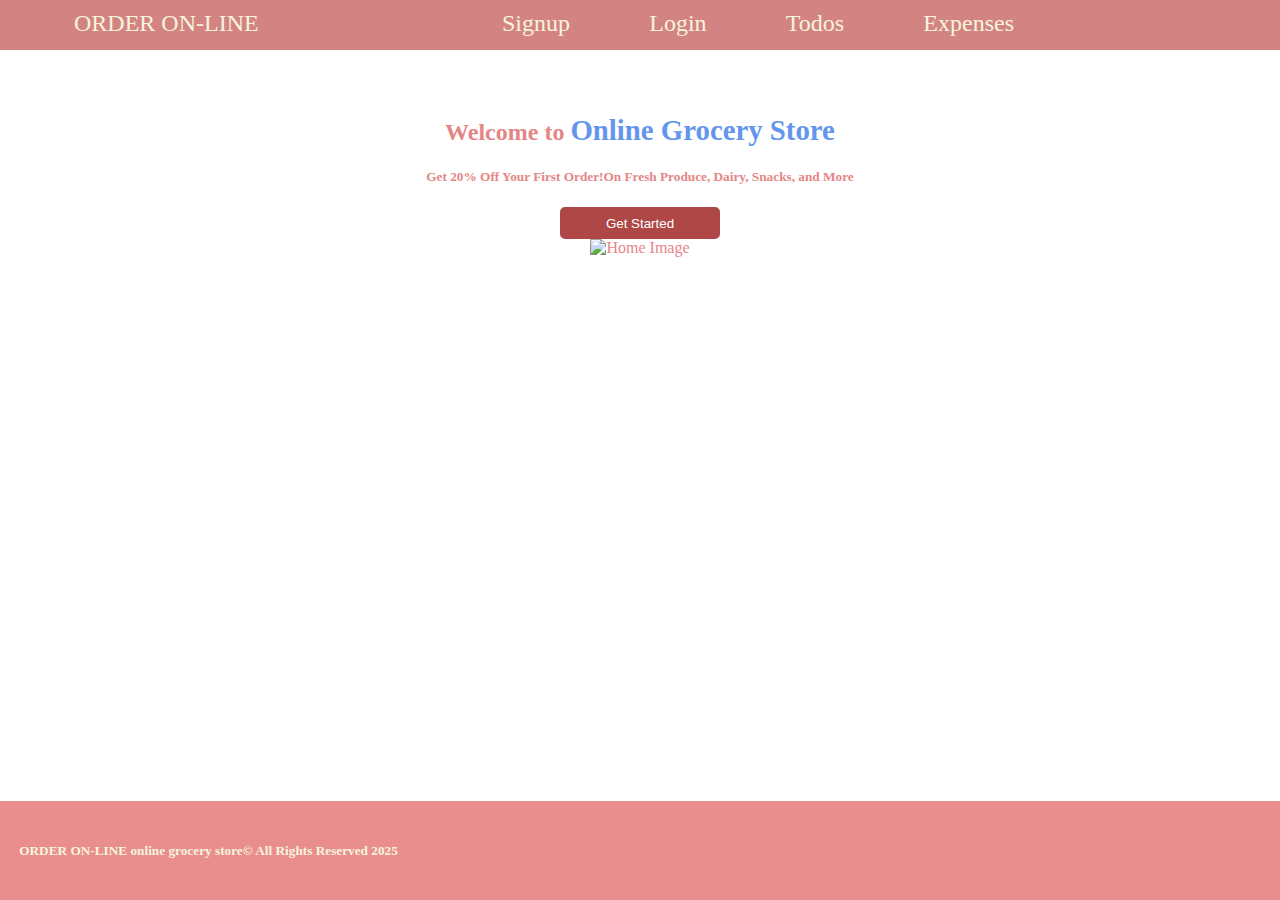
==== index.html @ a346c6ff "Signup created" ====
<!DOCTYPE html>
<html lang="en">
<head>
    <meta charset="UTF-8">
    <meta name="viewport" content="width=device-width, initial-scale=1.0">
    <link rel="stylesheet" href="styles/index.css">
    <title>ORDER HERE.....</title>
</head>
<body>
    <div id ="nav"></div>
    <div id ="main">
        <h2 id = "header">Welcome to <span id ="header-span">Online Grocery Store</span></h2>
        <h5 id="blink">Get 20% Off Your First Order!<span id="discount-span">On Fresh Produce, Dairy, Snacks, and More</span></h5>
        <button id ="main-btn">Get Started</button>
        <div>
            <img src ="images/images.png" alt="Home Image">

        </div>
    </div>
    <div id ="footer"></div>
</body>
<script src ="./scripts/navbar.js" type ="module"></script>
<script src="./scripts/index.js" type ="module"></script>
<script src="./scripts/footer.js" type ="module"></script>

</html>
---- styles/index.css ----
body{
    margin: 0;
    min-height: 100vh;

}
#nav {
    width:100%;
    background-color: rgb(212, 131, 131);
    justify-content: space-between;
    height:50px;
    

}
#nav-container{
 display:flex;
 justify-content: space-between;
}
#nav-links{
 display: flex;
 justify-content: space-between;
 width:40%;
 margin-right: 20%;
 padding: 10px;
}
#logo{
    margin-left: 5%;
    padding:10px;
}
a{
    color: beige;
    text-decoration: none;
    font-size: 1.5rem;
}
a:hover{
    color:brown;
    transition:color 1s;
}
#main{
    width: 60%;
    margin:4rem auto ;
    color:rgb(228, 134, 134);
    text-align: center;
}
#main-btn{
    width:10rem;
    height:2rem;
    background-color: rgb(175, 71, 71);
    color: white;
    border:none;
    border-radius: 5px;
}
#main-btn:hover{
    background-color: rgb(248, 139, 139);

}
#header-span{
    color:cornflowerblue;
    font-size: larger;
}
#blink {
    animation: blink-animation 1s ease-in-out infinite;

}
@keyframes blink-animation {
    50% {
        opacity: 0; /* The text will disappear */
    }
    100% {
        opacity: 1; /* The text will reappear */
    }
}
#footer{
    position: absolute;
    bottom: 0;
    width:100%;
    height:3rem;
    background-color: rgb(234, 141, 141); 
    height:fit-content;
    color:beige;
    padding:1.2rem
}
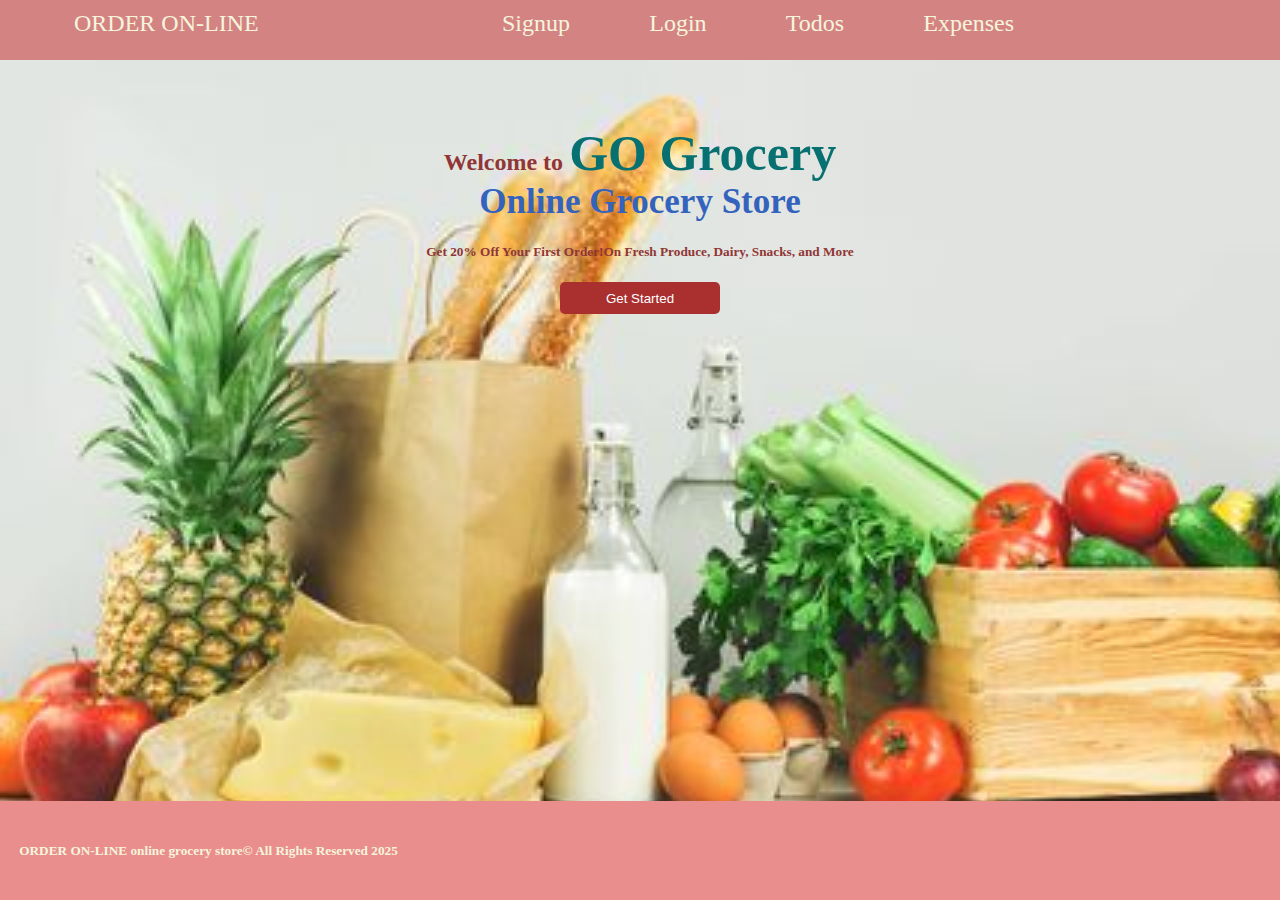
==== commit e45fad64: "Home page created" ====
--- a/index.html
+++ b/index.html
@@ -9,13 +9,10 @@
 <body>
     <div id ="nav"></div>
     <div id ="main">
-        <h2 id = "header">Welcome to <span id ="header-span">Online Grocery Store</span></h2>
+       
+        <h2 id = "header">Welcome to <span id="shop">GO Grocery</span><br><span id ="header-span">Online Grocery Store</span></h2>
         <h5 id="blink">Get 20% Off Your First Order!<span id="discount-span">On Fresh Produce, Dairy, Snacks, and More</span></h5>
         <button id ="main-btn">Get Started</button>
-        <div>
-            <img src ="images/images.png" alt="Home Image">
-
-        </div>
     </div>
     <div id ="footer"></div>
 </body>
--- a/styles/index.css
+++ b/styles/index.css
@@ -1,13 +1,16 @@
 body{
     margin: 0;
     min-height: 100vh;
-
+    background-size: 80%;
+    background-image: url("/assets/image.png");
+    background-size: cover;
+    backdrop-filter: blur;
 }
 #nav {
     width:100%;
     background-color: rgb(212, 131, 131);
     justify-content: space-between;
-    height:50px;
+    height:60px;
     
 
 }
@@ -36,15 +39,15 @@
     transition:color 1s;
 }
 #main{
-    width: 60%;
+    width: 75%;
     margin:4rem auto ;
-    color:rgb(228, 134, 134);
+    color:rgb(144, 54, 54);
     text-align: center;
 }
 #main-btn{
     width:10rem;
     height:2rem;
-    background-color: rgb(175, 71, 71);
+    background-color: rgb(170, 47, 47);
     color: white;
     border:none;
     border-radius: 5px;
@@ -53,9 +56,14 @@
     background-color: rgb(248, 139, 139);
 
 }
+#shop{
+    font-size: 50px;
+    color: rgb(7, 112, 112);
+    font-weight: bolder;
+}
 #header-span{
-    color:cornflowerblue;
-    font-size: larger;
+    color:rgb(51, 99, 188);
+    font-size:35px;
 }
 #blink {
     animation: blink-animation 1s ease-in-out infinite;
@@ -69,6 +77,10 @@
         opacity: 1; /* The text will reappear */
     }
 }
+image{
+    background:image("./assets/image.png")
+
+}
 #footer{
     position: absolute;
     bottom: 0;
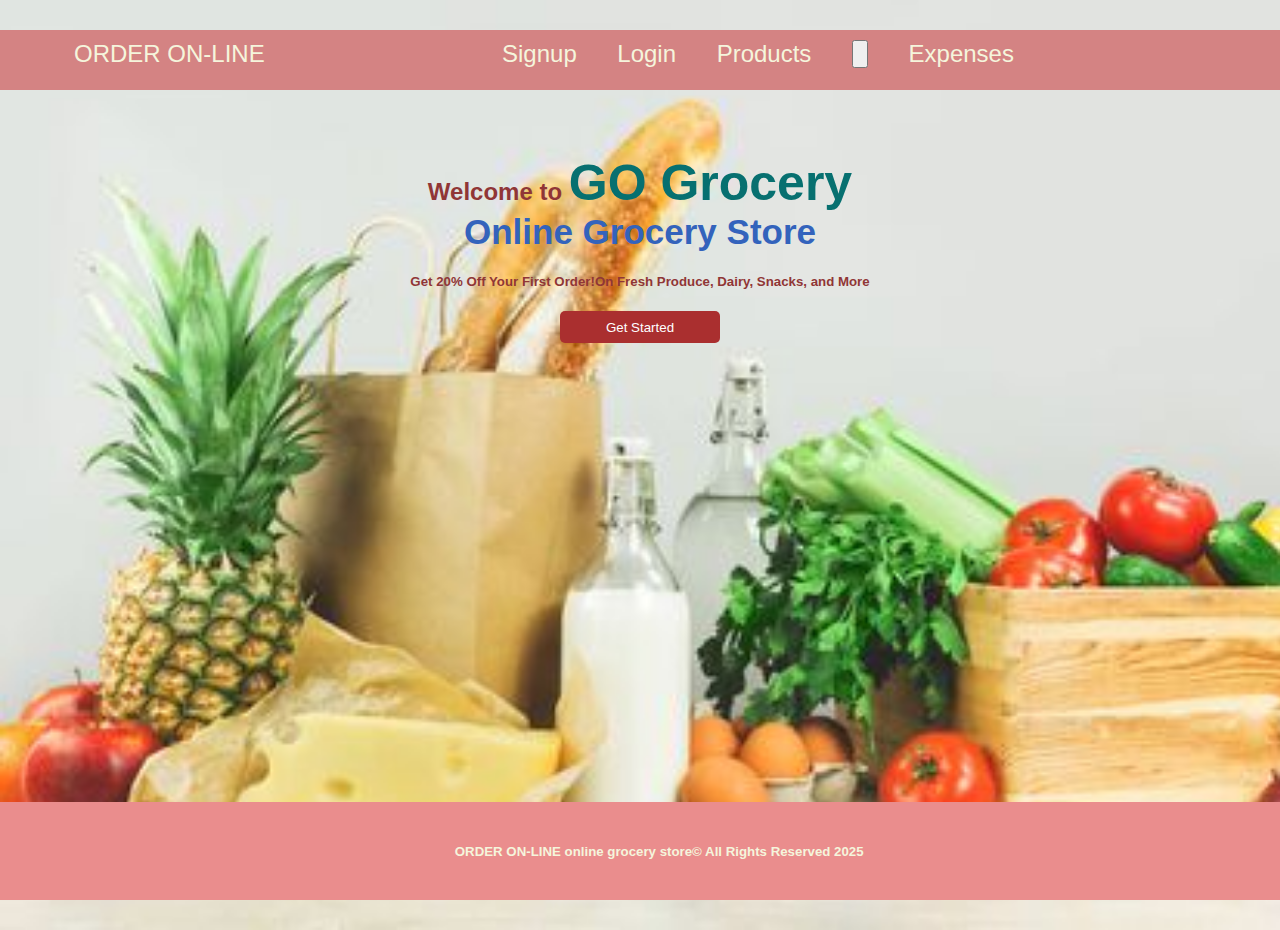
==== commit aa8398f0: "Products added" ====
--- a/index.html
+++ b/index.html
@@ -4,6 +4,7 @@
     <meta charset="UTF-8">
     <meta name="viewport" content="width=device-width, initial-scale=1.0">
     <link rel="stylesheet" href="styles/index.css">
+    <link rel ="stylesheet" href ="/styles/products.css">
     <title>ORDER HERE.....</title>
 </head>
 <body>
@@ -19,5 +20,5 @@
 <script src ="./scripts/navbar.js" type ="module"></script>
 <script src="./scripts/index.js" type ="module"></script>
 <script src="./scripts/footer.js" type ="module"></script>
-
+<script SRC ="./scripts/products.js" type ="module"></script>
 </html>--- a/styles/products.css
+++ b/styles/products.css
@@ -0,0 +1,69 @@
+
+body {
+    font-family: Arial, sans-serif;
+    text-align: center;
+    margin-top: 30px;
+    background-color: #f4f4f4;
+}
+
+.container {
+    width: 80%;
+    margin: 0 auto;
+}
+
+h1 {
+    font-size: 36px;
+    color: #333;
+    margin-bottom: 20px;
+}
+
+.category-buttons {
+    margin-bottom: 20px;
+}
+
+.category-btn {
+    padding: 10px 20px;
+    margin: 10px;
+    background-color: #4CAF50;
+    color: white;
+    border: none;
+    cursor: pointer;
+    font-size: 16px;
+    border-radius: 5px;
+}
+
+.category-btn:hover {
+    background-color: #45a049;
+}
+
+.products-list {
+    display: flex;
+    flex-wrap: wrap;
+    justify-content: center;
+}
+
+.product {
+    margin: 20px;
+    width: 200px;
+    border: 1px solid #ddd;
+    border-radius: 8px;
+    padding: 15px;
+    background-color: #fff;
+    text-align: center;
+    box-shadow: 0 2px 10px rgba(0, 0, 0, 0.1);
+}
+
+.product img {
+    max-width: 100%;
+    border-radius: 8px;
+}
+
+.product h3 {
+    font-size: 20px;
+    margin-top: 15px;
+}
+
+.product p {
+    font-size: 16px;
+    color: #555;
+}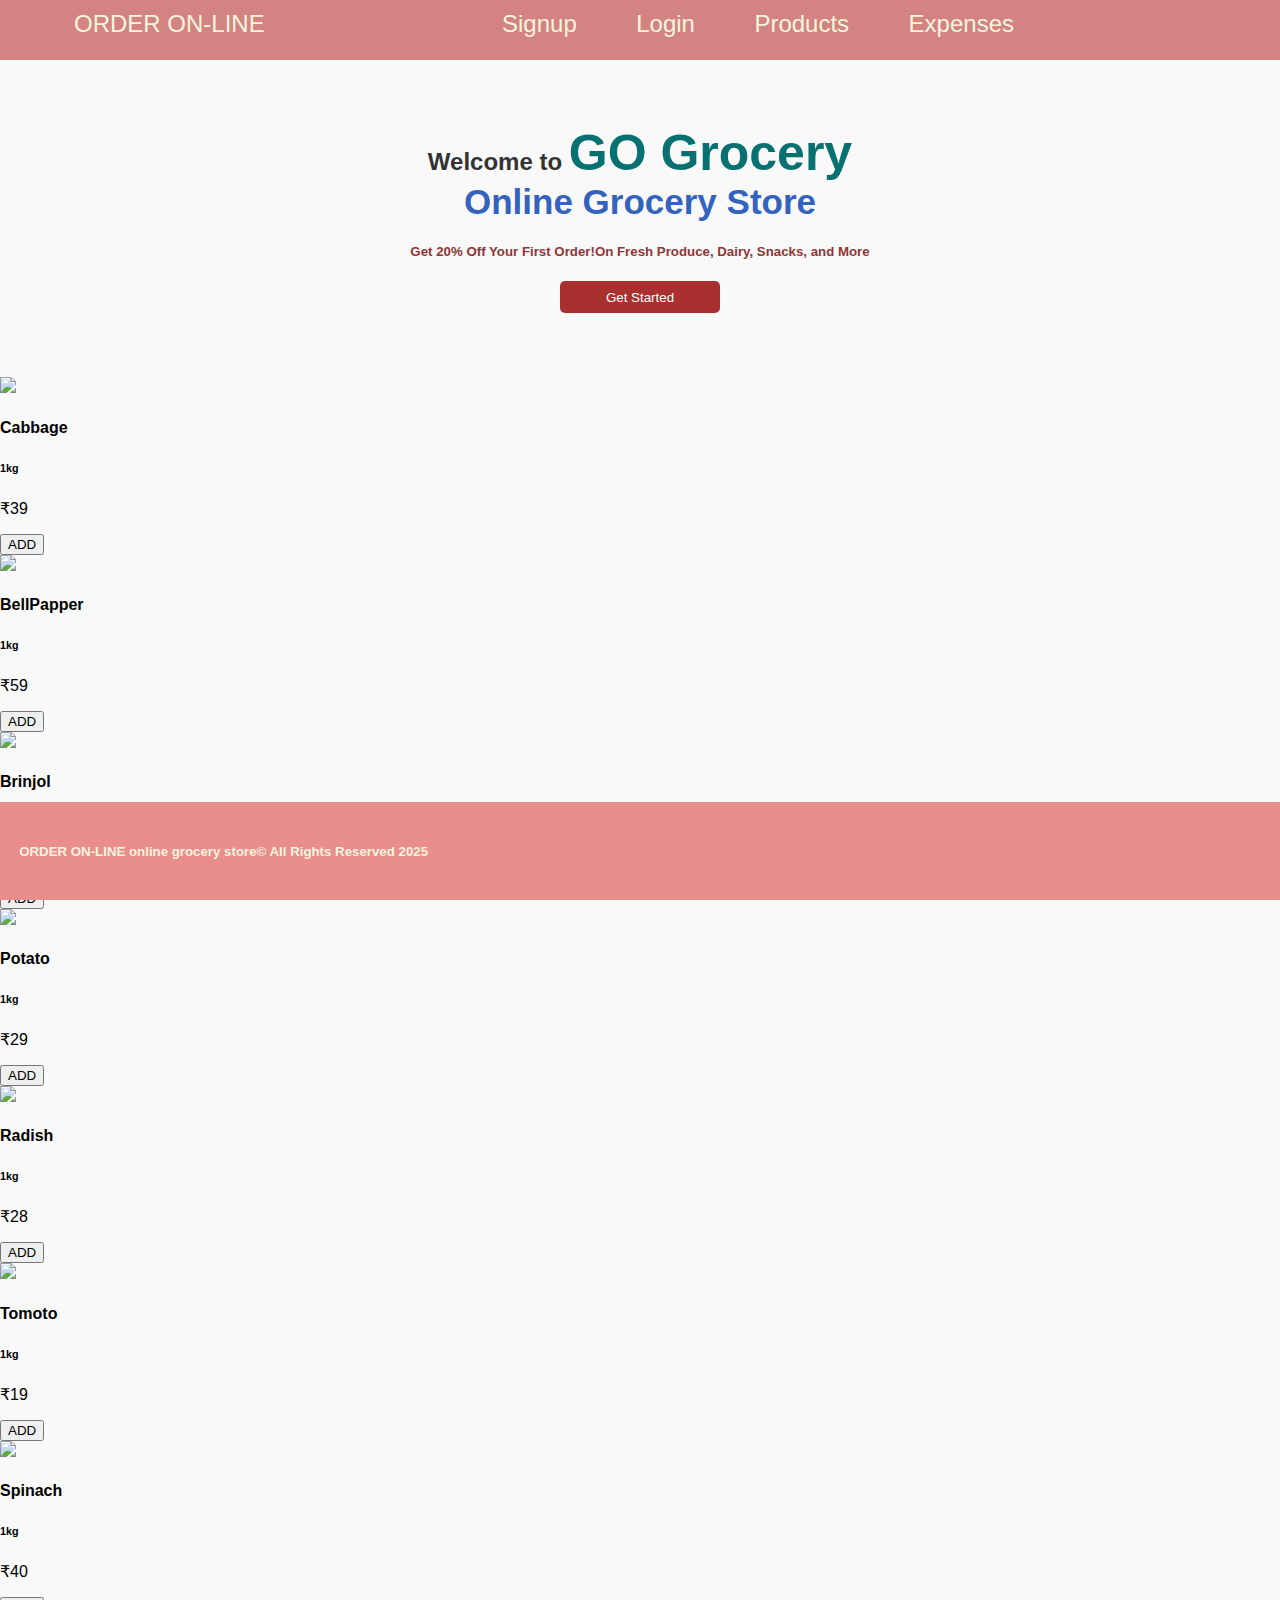
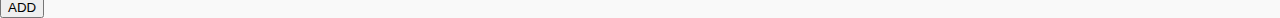
==== commit 227d2181: "second commit" ====
--- a/index.html
+++ b/index.html
@@ -1,24 +1,111 @@
 <!DOCTYPE html>
 <html lang="en">
+
 <head>
     <meta charset="UTF-8">
     <meta name="viewport" content="width=device-width, initial-scale=1.0">
     <link rel="stylesheet" href="styles/index.css">
-    <link rel ="stylesheet" href ="/styles/products.css">
+    <link rel="stylesheet" href="/styles/products.css">
     <title>ORDER HERE.....</title>
 </head>
+
 <body>
-    <div id ="nav"></div>
-    <div id ="main">
+    <div id="nav">
+    </div>
+    <div id="main">
+
+        <h2 id="header">Welcome to <span id="shop">GO Grocery</span><br><span id="header-span">Online Grocery
+                Store</span></h2>
+        <h5 id="blink">Get 20% Off Your First Order!<span id="discount-span">On Fresh Produce, Dairy, Snacks, and
+                More</span></h5>
+        <button id="main-btn">Get Started</button>
+    </div>
+    <div class="categorySection">
+        <div id="Vegetables">
+            <div id="cabbage">
+                <img
+                    src="https://www.bigbasket.com/media/uploads/p/m/10000025_32-fresho-banana-robusta.jpg?tr=w-154,q-80" />
+                <h4>Cabbage</h4>
+                <h6>1kg</h6>
+                <div id="price">
+                    <p>₹39</p>
+                    <button>ADD</button>
+                </div>
+
+            </div>
+            <div id="BellPapper">
+                <img
+                    src="/Order-On_Line-Project/assets/images/vegtables/bellpapper.jpg">
+                <h4>BellPapper</h4>
+                <h6>1kg</h6>
+                <div id="price">
+                    <p>₹59</p>
+                    <button>ADD</button>
+                </div>
+
+            </div>
+            <div id="Brinjol">
+                <img
+                    src="/Order-On_Line-Project/assets/images/vegtables/Brinjol.jpg">
+                <h4>Brinjol</h4>
+                <h6>1kg</h6>
+                <div id="price">
+                    <p>₹29</p>
+                    <button>ADD</button>
+                </div>
+
+            </div>
+            <div id="Potato">
+                <img
+                    src="/Order-On_Line-Project/assets/images/vegtables/potato.jpg">
+                <h4>Potato</h4>
+                <h6>1kg</h6>
+                <div id="price">
+                    <p>₹29</p>
+                    <button>ADD</button>
+                </div>
+
+            </div>
+            <div id="Radish">
+                <img
+                    src="/Order-On_Line-Project/assets/images/vegtables/Radish.jpg">
+                <h4>Radish</h4>
+                <h6>1kg</h6>
+                <div id="price">
+                    <p>₹28</p>
+                    <button>ADD</button>
+                </div>
+
+            </div>
+            <div id="Tomoto">
+                <img
+                    src="/Order-On_Line-Project/assets/images/vegtables/tomoto.jpg">
+                <h4>Tomoto</h4>
+                <h6>1kg</h6>
+                <div id="price">
+                    <p>₹19</p>
+                    <button>ADD</button>
+                </div>
+
+            </div>
+            <div id="Spinach">
+                <img
+                    src="/Order-On_Line-Project/assets/images/vegtables/spinach.jpg">
+                <h4>Spinach</h4>
+                <h6>1kg</h6>
+                <div id="price">
+                    <p>₹40</p>
+                    <button>ADD</button>
+                </div>
+
+            </div>
+
+        </div>
        
-        <h2 id = "header">Welcome to <span id="shop">GO Grocery</span><br><span id ="header-span">Online Grocery Store</span></h2>
-        <h5 id="blink">Get 20% Off Your First Order!<span id="discount-span">On Fresh Produce, Dairy, Snacks, and More</span></h5>
-        <button id ="main-btn">Get Started</button>
-    </div>
-    <div id ="footer"></div>
+    <div id="footer"></div>
 </body>
-<script src ="./scripts/navbar.js" type ="module"></script>
-<script src="./scripts/index.js" type ="module"></script>
-<script src="./scripts/footer.js" type ="module"></script>
-<script SRC ="./scripts/products.js" type ="module"></script>
+<script src="./scripts/navbar.js" type="module"></script>
+<script src="./scripts/index.js" type="module"></script>
+<script src="./scripts/footer.js" type="module"></script>
+
 </html>--- a/styles/index.css
+++ b/styles/index.css
@@ -2,7 +2,7 @@
     margin: 0;
     min-height: 100vh;
     background-size: 80%;
-    background-image: url("/assets/image.png");
+   
     background-size: cover;
     backdrop-filter: blur;
 }
@@ -81,6 +81,11 @@
     background:image("./assets/image.png")
 
 }
+#Vegetables{
+    display:grid;
+    grid-template-columns: repeat();
+
+}
 #footer{
     position: absolute;
     bottom: 0;
--- a/styles/products.css
+++ b/styles/products.css
@@ -1,69 +1,81 @@
-
 body {
     font-family: Arial, sans-serif;
+    margin: 0;
+    padding: 0;
+    background-color: #f9f9f9;
+  }
+  
+  header {
+    background-color: #4CAF50;
+    color: white;
+    padding: 1rem;
     text-align: center;
-    margin-top: 30px;
-    background-color: #f4f4f4;
-}
-
-.container {
-    width: 80%;
-    margin: 0 auto;
-}
-
-h1 {
-    font-size: 36px;
+  }
+  
+  nav ul {
+    list-style: none;
+    padding: 0;
+    display: flex;
+    justify-content: center;
+    gap: 1rem;
+  }
+  
+  nav ul li a {
+    color: white;
+    text-decoration: none;
+    font-weight: bold;
+  }
+  
+  main {
+    padding: 2rem;
+  }
+  
+  h2 {
+    margin-bottom: 1rem;
     color: #333;
-    margin-bottom: 20px;
-}
-
-.category-buttons {
-    margin-bottom: 20px;
-}
-
-.category-btn {
-    padding: 10px 20px;
-    margin: 10px;
+  }
+  
+  .product-container {
+    display: flex;
+    flex-wrap: wrap;
+    gap: 1rem;
+  }
+  
+  .product-card {
+    background-color: white;
+    border: 1px solid #ddd;
+    border-radius: 8px;
+    padding: 1rem;
+    width: 200px;
+    text-align: center;
+    box-shadow: 0 4px 8px rgba(0, 0, 0, 0.1);
+  }
+  
+  .product-card img {
+    max-width: 100%;
+    border-radius: 8px;
+  }
+  
+  .product-card h3 {
+    font-size: 1.2rem;
+    margin: 0.5rem 0;
+  }
+  
+  .product-card p {
+    font-size: 1rem;
+    color: #4CAF50;
+    margin: 0.5rem 0;
+  }
+  
+  .product-card button {
     background-color: #4CAF50;
     color: white;
     border: none;
+    padding: 0.5rem 1rem;
+    border-radius: 5px;
     cursor: pointer;
-    font-size: 16px;
-    border-radius: 5px;
-}
-
-.category-btn:hover {
+  }
+  
+  .product-card button:hover {
     background-color: #45a049;
-}
-
-.products-list {
-    display: flex;
-    flex-wrap: wrap;
-    justify-content: center;
-}
-
-.product {
-    margin: 20px;
-    width: 200px;
-    border: 1px solid #ddd;
-    border-radius: 8px;
-    padding: 15px;
-    background-color: #fff;
-    text-align: center;
-    box-shadow: 0 2px 10px rgba(0, 0, 0, 0.1);
-}
-
-.product img {
-    max-width: 100%;
-    border-radius: 8px;
-}
-
-.product h3 {
-    font-size: 20px;
-    margin-top: 15px;
-}
-
-.product p {
-    font-size: 16px;
-    color: #555;
-}+  }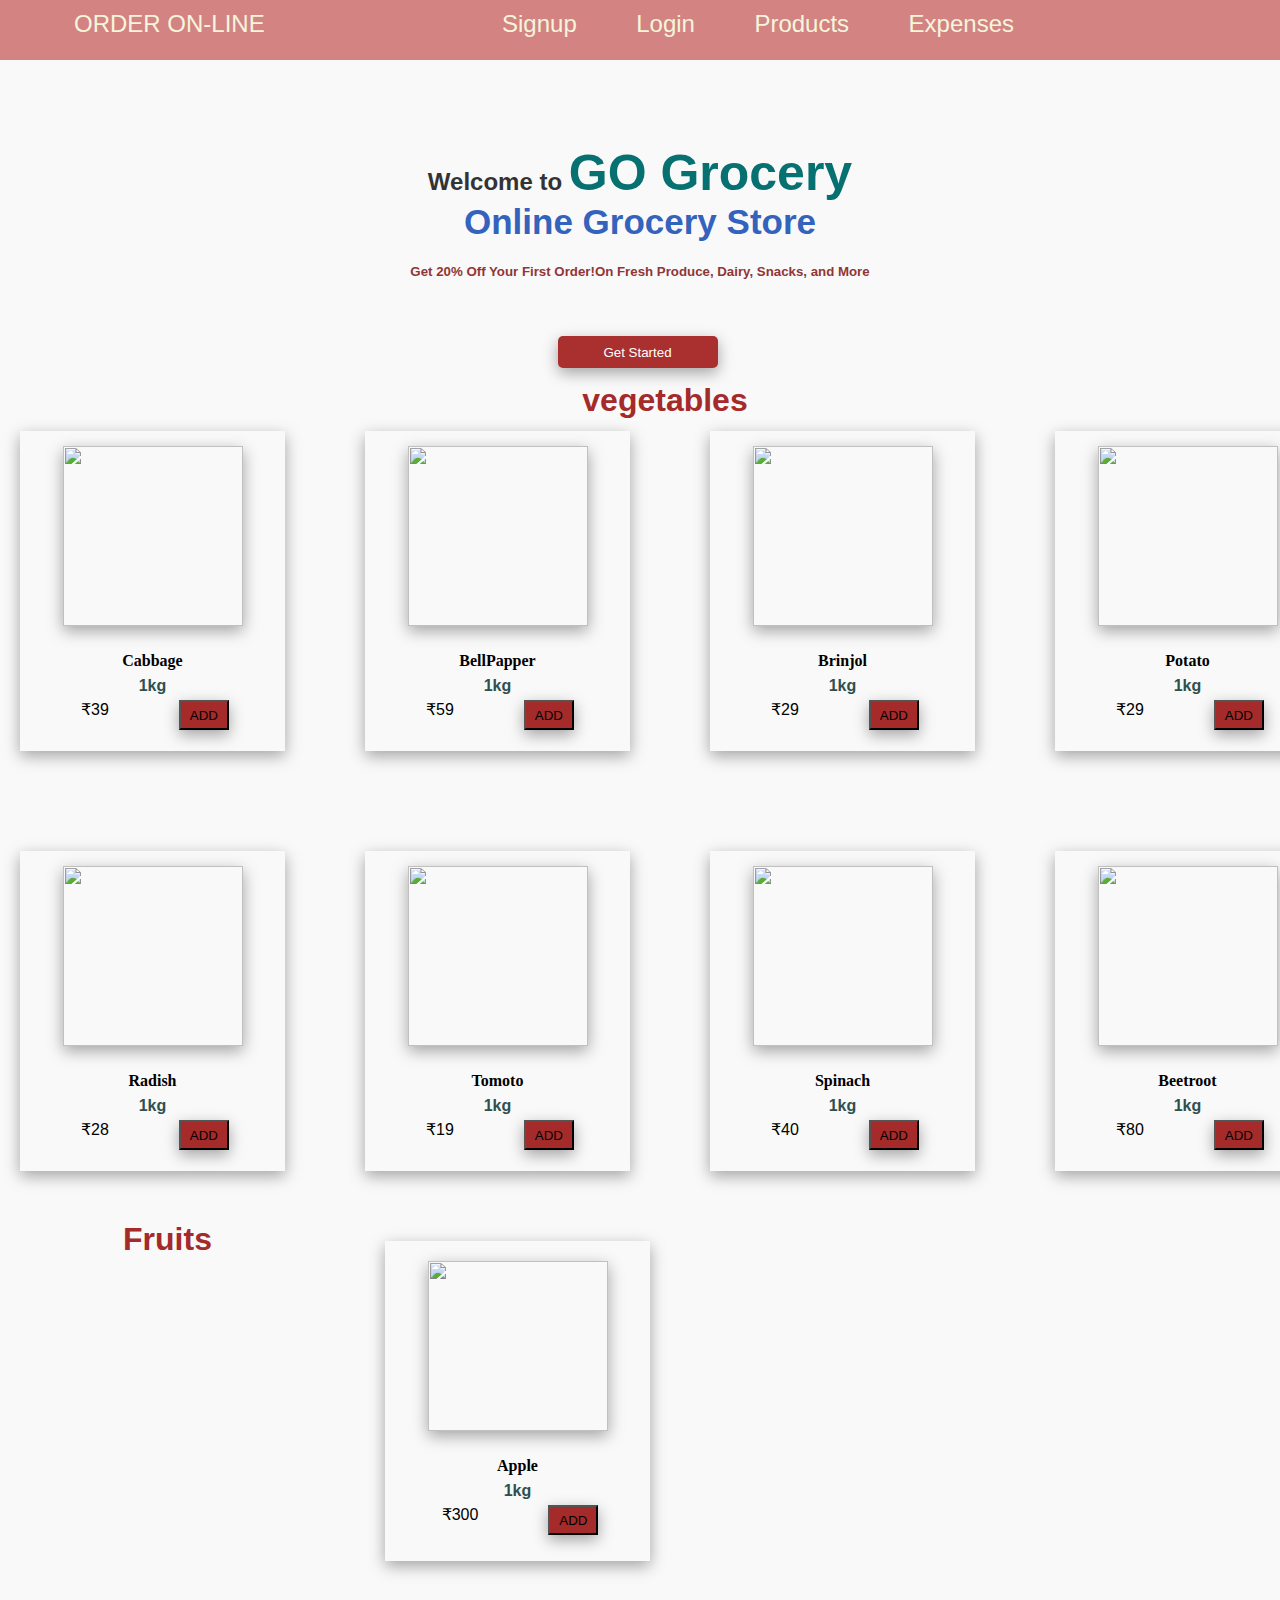
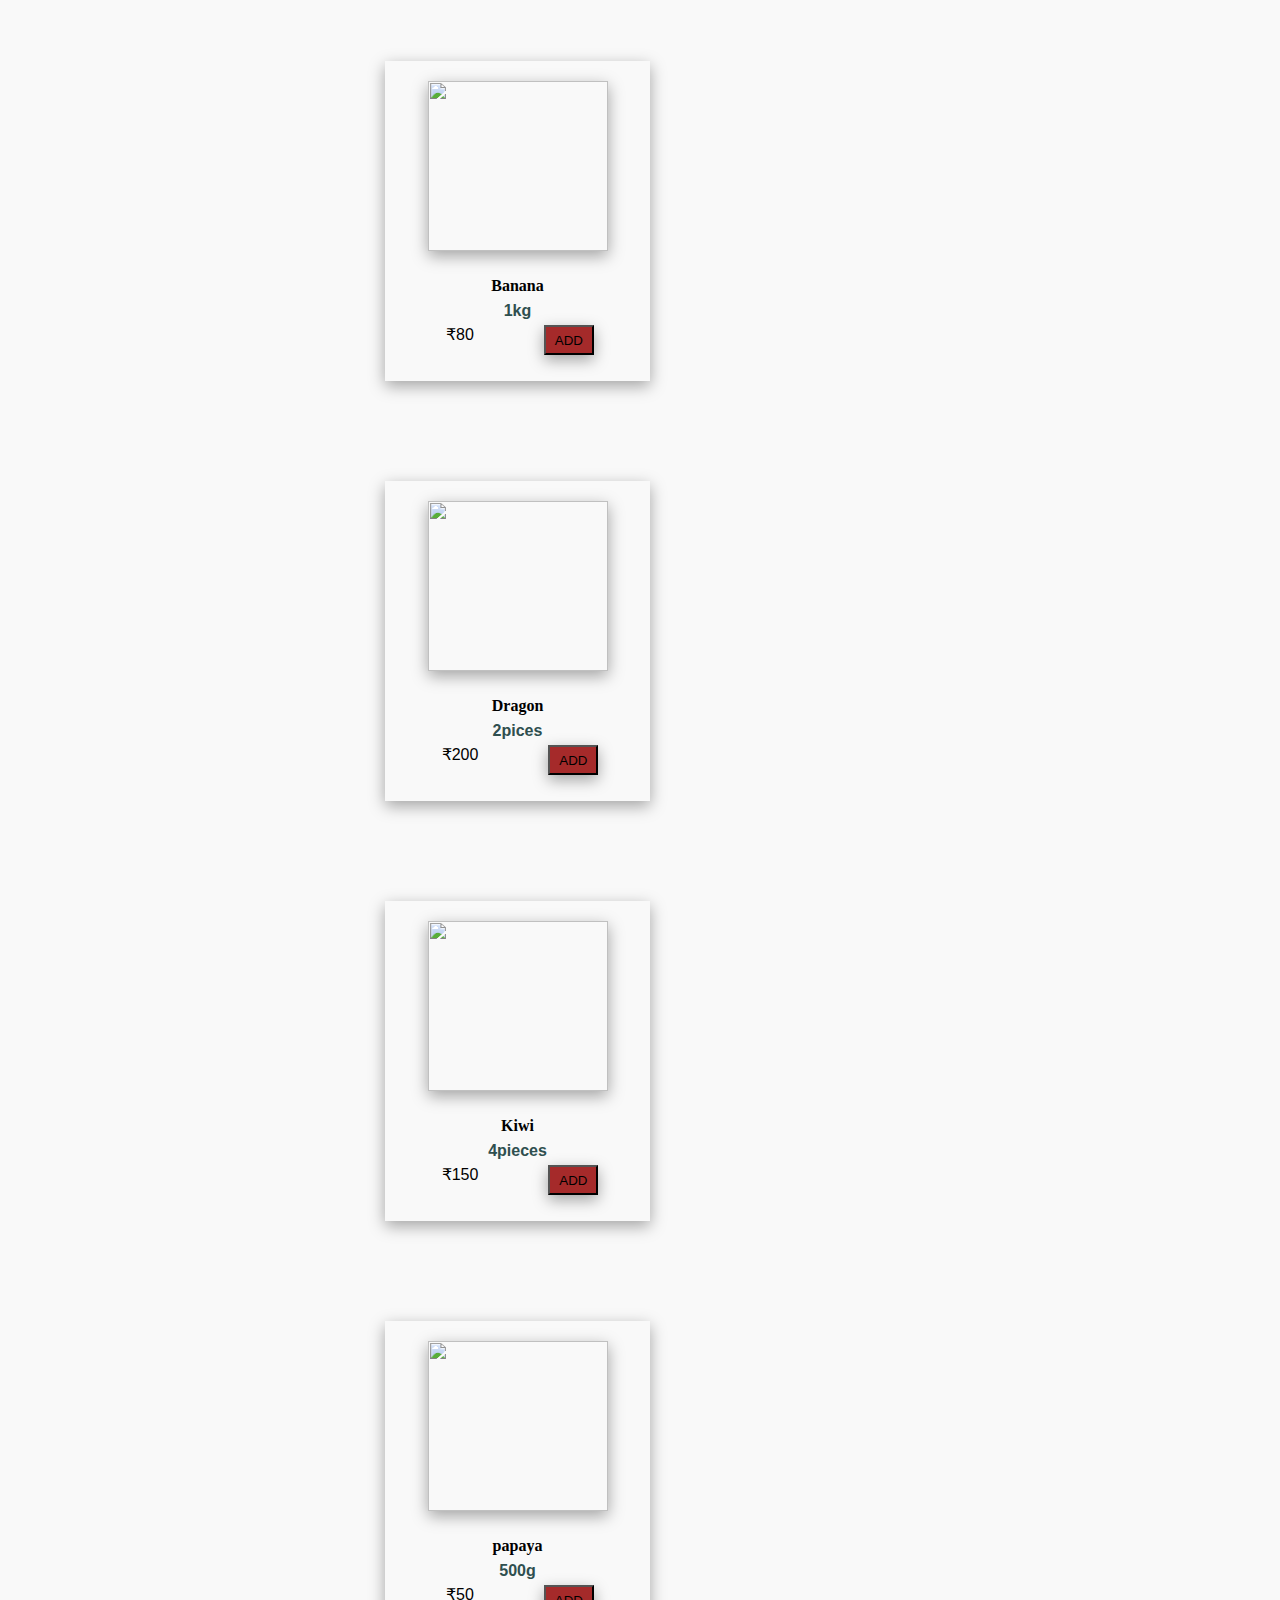
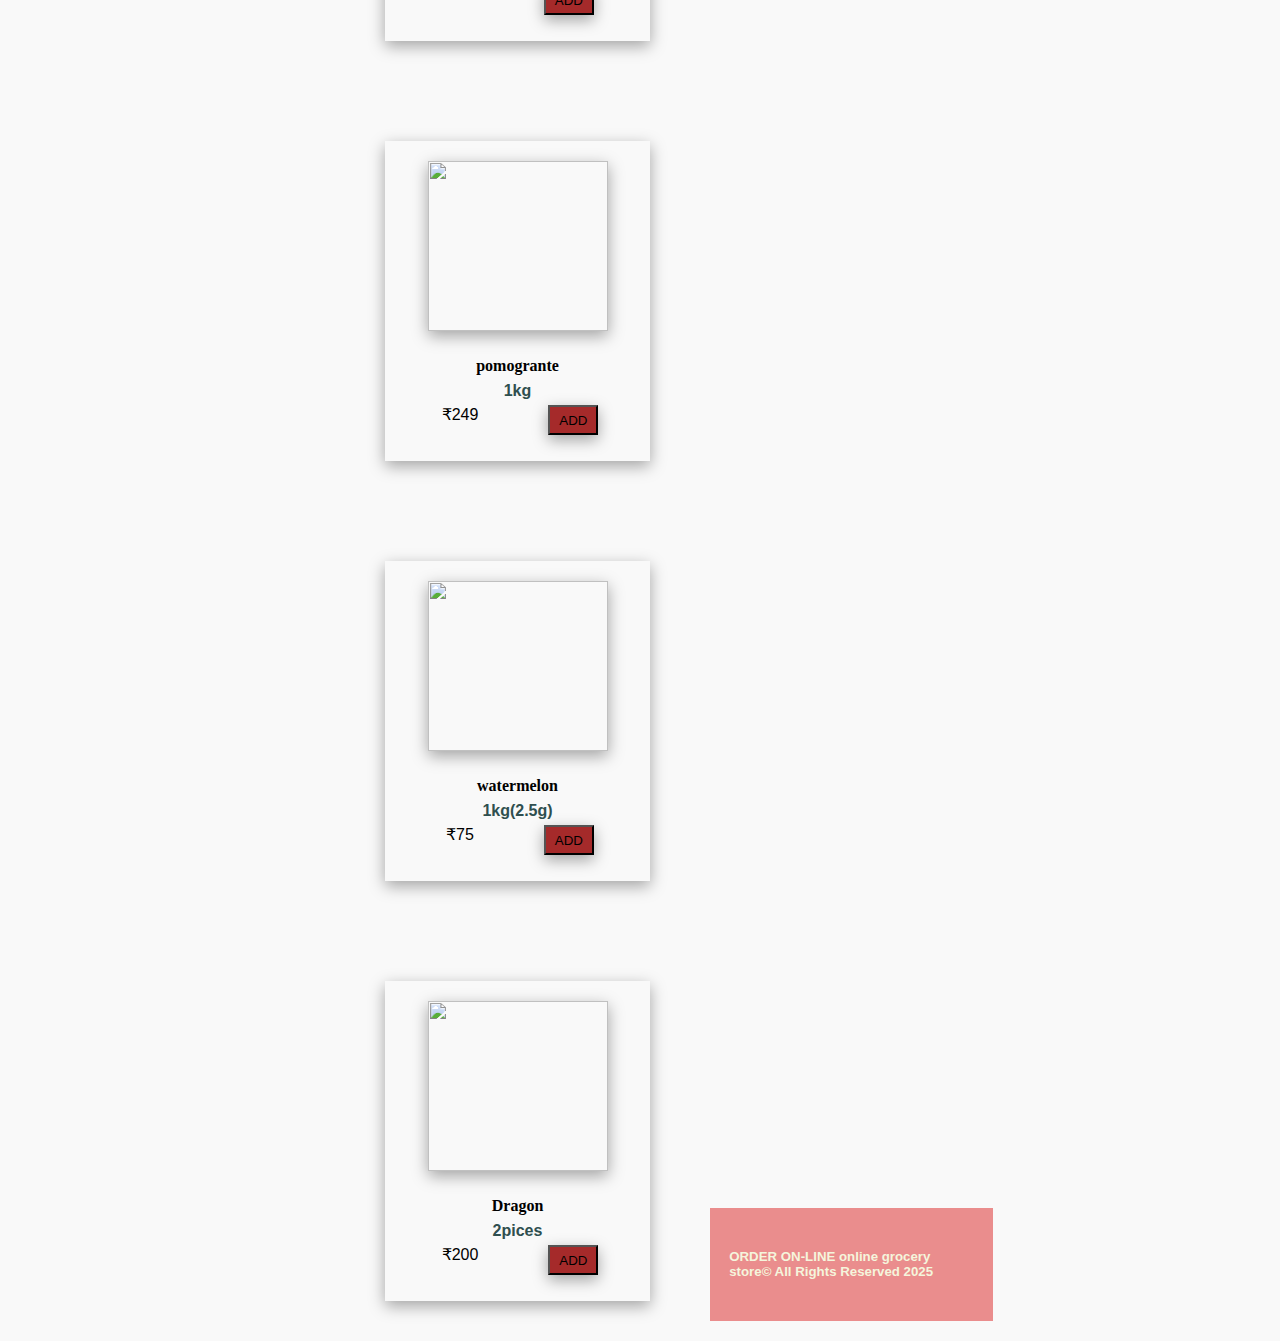
==== commit a1e464f9: "Product added" ====
--- a/index.html
+++ b/index.html
@@ -21,10 +21,12 @@
         <button id="main-btn">Get Started</button>
     </div>
     <div class="categorySection">
-        <div id="Vegetables">
-            <div id="cabbage">
-                <img
-                    src="https://www.bigbasket.com/media/uploads/p/m/10000025_32-fresho-banana-robusta.jpg?tr=w-154,q-80" />
+        <h1>vegetables</h1>
+        
+        <div id="vegetables">
+            <div id="veggies">
+                <img
+                    src="/Order-On_Line-Project/assets/images/vegtables/cabbage.jpg">
                 <h4>Cabbage</h4>
                 <h6>1kg</h6>
                 <div id="price">
@@ -33,7 +35,7 @@
                 </div>
 
             </div>
-            <div id="BellPapper">
+            <div id="veggies">
                 <img
                     src="/Order-On_Line-Project/assets/images/vegtables/bellpapper.jpg">
                 <h4>BellPapper</h4>
@@ -44,7 +46,7 @@
                 </div>
 
             </div>
-            <div id="Brinjol">
+            <div id="veggies">
                 <img
                     src="/Order-On_Line-Project/assets/images/vegtables/Brinjol.jpg">
                 <h4>Brinjol</h4>
@@ -55,7 +57,7 @@
                 </div>
 
             </div>
-            <div id="Potato">
+            <div id="veggies">
                 <img
                     src="/Order-On_Line-Project/assets/images/vegtables/potato.jpg">
                 <h4>Potato</h4>
@@ -66,7 +68,7 @@
                 </div>
 
             </div>
-            <div id="Radish">
+            <div id="veggies">
                 <img
                     src="/Order-On_Line-Project/assets/images/vegtables/Radish.jpg">
                 <h4>Radish</h4>
@@ -77,7 +79,7 @@
                 </div>
 
             </div>
-            <div id="Tomoto">
+            <div id="veggies">
                 <img
                     src="/Order-On_Line-Project/assets/images/vegtables/tomoto.jpg">
                 <h4>Tomoto</h4>
@@ -88,7 +90,7 @@
                 </div>
 
             </div>
-            <div id="Spinach">
+            <div id="veggies">
                 <img
                     src="/Order-On_Line-Project/assets/images/vegtables/spinach.jpg">
                 <h4>Spinach</h4>
@@ -97,9 +99,107 @@
                     <p>₹40</p>
                     <button>ADD</button>
                 </div>
-
-            </div>
-
+            </div>
+            <div id="veggies">
+                <img
+                    src="/Order-On_Line-Project/assets/images/vegtables/beetroot.jpg">
+                <h4>Beetroot</h4>
+                <h6>1kg</h6>
+                <div id="price">
+                    <p>₹80</p>
+                    <button>ADD</button>
+                </div>
+            </div>
+            <h1>Fruits</h1>
+            
+        <div id="fruits-container">
+            <div id="fruits">
+                <img
+                    src="/Order-On_Line-Project/assets/images/fruits/apples.jpg">
+                <h4>Apple</h4>
+                <h6>1kg</h6>
+                <div id="price">
+                <p>₹300</p>
+                    <button>ADD</button>
+                </div>
+
+            </div>
+            <div id="fruits">
+                <img
+                    src="/Order-On_Line-Project/assets/images/fruits/banana.jpg">
+                <h4>Banana</h4>
+                <h6>1kg</h6>
+                <div id="price">
+                    <p>₹80</p>
+                    <button>ADD</button>
+                </div>
+
+            </div>
+            <div id="fruits">
+                <img
+                    src="/Order-On_Line-Project/assets/images/fruits/dragon.jpg">
+                <h4>Dragon</h4>
+                <h6>2pices</h6>
+                <div id="price">
+                    <p>₹200</p>
+                    <button>ADD</button>
+                </div>
+
+            </div>
+            <div id="fruits">
+                <img
+                    src="/Order-On_Line-Project/assets/images/fruits/kiwi.jpg">
+                <h4>Kiwi</h4>
+                <h6>4pieces</h6>
+                <div id="price">
+                    <p>₹150</p>
+                    <button>ADD</button>
+                </div>
+
+            </div>
+            <div id="fruits">
+                <img
+                    src="/Order-On_Line-Project/assets/images/fruits/papaya.jpg">
+                <h4>papaya</h4>
+                <h6>500g</h6>
+                <div id="price">
+                    <p>₹50</p>
+                    <button>ADD</button>
+                </div>
+
+            </div>
+            <div id="fruits">
+                <img
+                    src="/Order-On_Line-Project/assets/images/fruits/pomogrante.jpg">
+                <h4>pomogrante</h4>
+                <h6>1kg</h6>
+                <div id="price">
+                    <p>₹249</p>
+                    <button>ADD</button>
+                </div>
+
+            </div>
+            <div id="fruits">
+                <img
+                    src="/Order-On_Line-Project/assets/images/fruits/watermelon.jpg">
+                <h4>watermelon</h4>
+                <h6>1kg(2.5g)</h6>
+                <div id="price">
+                    <p>₹75</p>
+                    <button>ADD</button>
+                </div>
+            </div>
+            <div id="fruits">
+                <img
+                    src="/Order-On_Line-Project/assets/images/fruits/dragon.jpg">
+                <h4>Dragon</h4>
+                <h6>2pices</h6>
+                <div id="price">
+                    <p>₹200</p>
+                    <button>ADD</button>
+                </div>
+
+            </div>
         </div>
        
     <div id="footer"></div>
--- a/styles/index.css
+++ b/styles/index.css
@@ -1,4 +1,7 @@
 body{
+    display: flex;
+    flex-direction: column;
+    min-height: 100vh;
     margin: 0;
     min-height: 100vh;
     background-size: 80%;
@@ -81,14 +84,154 @@
     background:image("./assets/image.png")
 
 }
-#Vegetables{
+#categorySection {
+    width:100%;
+    height: 100%;
+    display: grid;
+    grid-template-columns: repeat(2,1fr);
+    border: 1px solid brown;
+    
+    
+}
+h1{
+    color:brown;
+    font-size:xx-large;
+    text-align: center;
+    margin-top: -50px;
+    margin-left: 50px;
+}
+#vegetables{
     display:grid;
-    grid-template-columns: repeat();
-
+    grid-template-columns: repeat(4, 1fr);
+    gap:30px;
+    padding: 20px;
+    width:100%;
+    min-height: calc(100vh-150px);
+    margin-top: -30px;
+    gap:100px;
+}
+#veggies{
+    width:100%;
+    height: 300px;
+    display: flex;
+    flex-direction: column;
+    align-items: center;
+    justify-content: center;
+    text-align: center;
+    gap:5px;
+    padding:10px;
+    box-shadow: rgba(0, 0, 0, 0.35) 0px 5px 15px;
+   
+}
+#veggies img{
+    width:180px;
+    height: 180px;
+    object-fit: cover;
+    box-shadow: rgba(0, 0, 0, 0.35) 0px 5px 15px;
+    
+} 
+#veggies h4{
+    text-align: center;
+    font-weight:bolder;
+    font-family: 'Times New Roman', Times, serif;
+    margin-bottom: -35px;
+    
+}
+#veggies h6 {
+    text-align: center;
+    color: darkslategray;
+    font-weight: bolder;
+    font-size:medium;
+    margin-bottom: -35px;
+    
+}
+#price{
+    display: flex;
+    justify-content:space-between;
+    justify-content: space-evenly;
+    gap:70px;
+   
+}
+button{
+    background-color: brown;
+    width:50px;
+    height: 30px;
+    margin-top: 35px;
+    margin-right: 5px;
+    box-shadow: rgba(0, 0, 0, 0.35) 0px 5px 15px;
+}
+p{
+    margin-left: 10px;
+    margin-top: 35px;
+}
+#fruits-container{
+    display:grid;
+    grid-template-rows: repeat(1fr,1fr1,1fr.1fr);
+    gap:30px;
+    padding: 20px;
+    width:100%;
+    min-height: calc(100vh-150px);
+    margin-top: -50px;
+    gap:100px;
+}
+
+#fruits{
+    width:100%;
+    height: 300px;
+    display: flex;
+    flex-direction: column;
+    align-items: center;
+    justify-content: center;
+    text-align: center;
+    gap:5px;
+    padding:10px;
+    box-shadow: rgba(0, 0, 0, 0.35) 0px 5px 15px;
+}
+#fruits img{
+    width:180px;
+    height:170px;
+    object-fit: cover;
+    box-shadow: rgba(0, 0, 0, 0.35) 0px 5px 15px;
+    
+} 
+#fruits h4{
+    text-align: center;
+    font-weight:bolder;
+    font-family: 'Times New Roman', Times, serif;
+    margin-bottom: -35px;
+    
+}
+#fruits h6 {
+    text-align: center;
+    color: darkslategray;
+    font-weight: bolder;
+    font-size:medium;
+    margin-bottom: -35px;
+    
+}
+#price{
+    display: flex;
+    justify-content:space-between;
+    justify-content: space-evenly;
+    gap:70px;
+   
+}
+button{
+    background-color: brown;
+    width:50px;
+    height: 30px;
+    margin-top: 35px;
+    margin-right: 5px;
+    box-shadow: rgba(0, 0, 0, 0.35) 0px 5px 15px;
+}
+p{
+    margin-left: 10px;
+    margin-top: 35px;
 }
 #footer{
-    position: absolute;
-    bottom: 0;
+  
+    bottom: 0%;
+   margin-top: auto; 
     width:100%;
     height:3rem;
     background-color: rgb(234, 141, 141); 
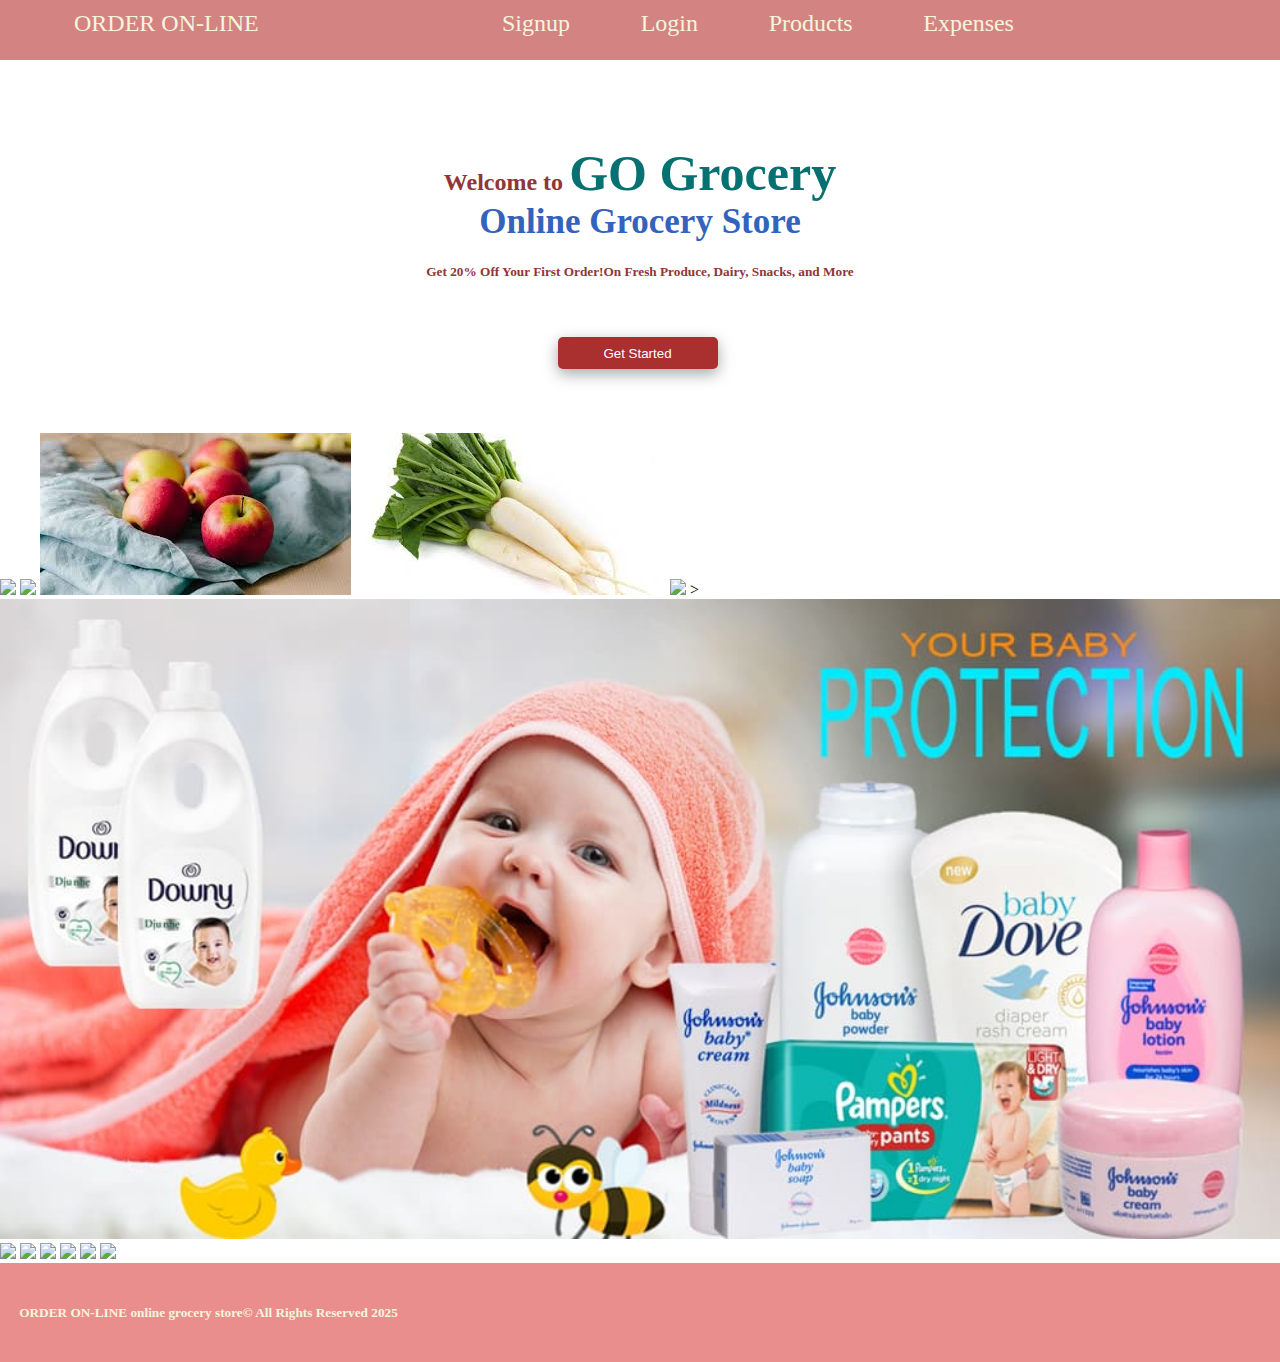
==== commit 1c318d41: "products adding" ====
--- a/index.html
+++ b/index.html
@@ -20,187 +20,25 @@
                 More</span></h5>
         <button id="main-btn">Get Started</button>
     </div>
-    <div class="categorySection">
-        <h1>vegetables</h1>
-        
-        <div id="vegetables">
-            <div id="veggies">
-                <img
-                    src="/Order-On_Line-Project/assets/images/vegtables/cabbage.jpg">
-                <h4>Cabbage</h4>
-                <h6>1kg</h6>
-                <div id="price">
-                    <p>₹39</p>
-                    <button>ADD</button>
-                </div>
+    <div id ="product">
+        <div id="babyprdct">
+            <img src="/Order-On_Line-Project/assets/images/babyproducts/baby.jpg">
+            <img src="/Order-On_Line-Project/assets/images/babyproducts/jin baby.jpg" width="210px">
+            <img src ="assets/images/fruits/apples.jpg">
+            <img src ="assets/images/vegtables/Radish.jpg">
+            <img src="/Order-On_Line-Project/assets/images/dairy/paneer.jpg">
+>        </div>
+        <img src ="assets/images/babyproducts/babycare-product.jpg" width="100%">
+    </div>
+    <div id ="veg">
+        <img src="/Order-On_Line-Project/assets/images/vegtables/bellpapper.jpg">
+        <img src="/Order-On_Line-Project/assets/images/dairy/ghee.jpg">
+        <img src="/Order-On_Line-Project/assets/images/fruits/papaya.jpg">
+        <img src="/Order-On_Line-Project/assets/images/babyproducts/jin baby.jpg">
+        <img src="/Order-On_Line-Project/assets/images/fruits/kiwi.jpg">
+        <img src="/Order-On_Line-Project/assets/images/fruits/pomogrante.jpg">
 
-            </div>
-            <div id="veggies">
-                <img
-                    src="/Order-On_Line-Project/assets/images/vegtables/bellpapper.jpg">
-                <h4>BellPapper</h4>
-                <h6>1kg</h6>
-                <div id="price">
-                    <p>₹59</p>
-                    <button>ADD</button>
-                </div>
-
-            </div>
-            <div id="veggies">
-                <img
-                    src="/Order-On_Line-Project/assets/images/vegtables/Brinjol.jpg">
-                <h4>Brinjol</h4>
-                <h6>1kg</h6>
-                <div id="price">
-                    <p>₹29</p>
-                    <button>ADD</button>
-                </div>
-
-            </div>
-            <div id="veggies">
-                <img
-                    src="/Order-On_Line-Project/assets/images/vegtables/potato.jpg">
-                <h4>Potato</h4>
-                <h6>1kg</h6>
-                <div id="price">
-                    <p>₹29</p>
-                    <button>ADD</button>
-                </div>
-
-            </div>
-            <div id="veggies">
-                <img
-                    src="/Order-On_Line-Project/assets/images/vegtables/Radish.jpg">
-                <h4>Radish</h4>
-                <h6>1kg</h6>
-                <div id="price">
-                    <p>₹28</p>
-                    <button>ADD</button>
-                </div>
-
-            </div>
-            <div id="veggies">
-                <img
-                    src="/Order-On_Line-Project/assets/images/vegtables/tomoto.jpg">
-                <h4>Tomoto</h4>
-                <h6>1kg</h6>
-                <div id="price">
-                    <p>₹19</p>
-                    <button>ADD</button>
-                </div>
-
-            </div>
-            <div id="veggies">
-                <img
-                    src="/Order-On_Line-Project/assets/images/vegtables/spinach.jpg">
-                <h4>Spinach</h4>
-                <h6>1kg</h6>
-                <div id="price">
-                    <p>₹40</p>
-                    <button>ADD</button>
-                </div>
-            </div>
-            <div id="veggies">
-                <img
-                    src="/Order-On_Line-Project/assets/images/vegtables/beetroot.jpg">
-                <h4>Beetroot</h4>
-                <h6>1kg</h6>
-                <div id="price">
-                    <p>₹80</p>
-                    <button>ADD</button>
-                </div>
-            </div>
-            <h1>Fruits</h1>
-            
-        <div id="fruits-container">
-            <div id="fruits">
-                <img
-                    src="/Order-On_Line-Project/assets/images/fruits/apples.jpg">
-                <h4>Apple</h4>
-                <h6>1kg</h6>
-                <div id="price">
-                <p>₹300</p>
-                    <button>ADD</button>
-                </div>
-
-            </div>
-            <div id="fruits">
-                <img
-                    src="/Order-On_Line-Project/assets/images/fruits/banana.jpg">
-                <h4>Banana</h4>
-                <h6>1kg</h6>
-                <div id="price">
-                    <p>₹80</p>
-                    <button>ADD</button>
-                </div>
-
-            </div>
-            <div id="fruits">
-                <img
-                    src="/Order-On_Line-Project/assets/images/fruits/dragon.jpg">
-                <h4>Dragon</h4>
-                <h6>2pices</h6>
-                <div id="price">
-                    <p>₹200</p>
-                    <button>ADD</button>
-                </div>
-
-            </div>
-            <div id="fruits">
-                <img
-                    src="/Order-On_Line-Project/assets/images/fruits/kiwi.jpg">
-                <h4>Kiwi</h4>
-                <h6>4pieces</h6>
-                <div id="price">
-                    <p>₹150</p>
-                    <button>ADD</button>
-                </div>
-
-            </div>
-            <div id="fruits">
-                <img
-                    src="/Order-On_Line-Project/assets/images/fruits/papaya.jpg">
-                <h4>papaya</h4>
-                <h6>500g</h6>
-                <div id="price">
-                    <p>₹50</p>
-                    <button>ADD</button>
-                </div>
-
-            </div>
-            <div id="fruits">
-                <img
-                    src="/Order-On_Line-Project/assets/images/fruits/pomogrante.jpg">
-                <h4>pomogrante</h4>
-                <h6>1kg</h6>
-                <div id="price">
-                    <p>₹249</p>
-                    <button>ADD</button>
-                </div>
-
-            </div>
-            <div id="fruits">
-                <img
-                    src="/Order-On_Line-Project/assets/images/fruits/watermelon.jpg">
-                <h4>watermelon</h4>
-                <h6>1kg(2.5g)</h6>
-                <div id="price">
-                    <p>₹75</p>
-                    <button>ADD</button>
-                </div>
-            </div>
-            <div id="fruits">
-                <img
-                    src="/Order-On_Line-Project/assets/images/fruits/dragon.jpg">
-                <h4>Dragon</h4>
-                <h6>2pices</h6>
-                <div id="price">
-                    <p>₹200</p>
-                    <button>ADD</button>
-                </div>
-
-            </div>
-        </div>
+    </div>
        
     <div id="footer"></div>
 </body>
--- a/styles/index.css
+++ b/styles/index.css
@@ -102,10 +102,10 @@
 }
 #vegetables{
     display:grid;
-    grid-template-columns: repeat(4, 1fr);
+    grid-template-columns: repeat(4,1fr);
     gap:30px;
     padding: 20px;
-    width:100%;
+    width:70%;
     min-height: calc(100vh-150px);
     margin-top: -30px;
     gap:100px;
@@ -166,7 +166,7 @@
 }
 #fruits-container{
     display:grid;
-    grid-template-rows: repeat(1fr,1fr1,1fr.1fr);
+    grid-template-columns: repeat(4,1fr);
     gap:30px;
     padding: 20px;
     width:100%;
@@ -227,6 +227,74 @@
 p{
     margin-left: 10px;
     margin-top: 35px;
+}
+#dairy-container{
+    display:grid;
+    grid-template-columns: repeat(4,1fr);
+    gap:30px;
+    padding: 20px;
+    width:100%;
+    min-height: calc(100vh-150px);
+    margin-top: -50px;
+    gap:100px;
+}
+
+#dairy{
+    width:100%;
+    height: 300px;
+    display: flex;
+    flex-direction: column;
+    align-items: center;
+    justify-content: center;
+    text-align: center;
+    gap:5px;
+    padding:10px;
+    box-shadow: rgba(0, 0, 0, 0.35) 0px 5px 15px;
+}
+#dairy img{
+    width:180px;
+    height:170px;
+    object-fit: cover;
+    box-shadow: rgba(0, 0, 0, 0.35) 0px 5px 15px;
+    
+} 
+#dairy h4{
+    text-align: center;
+    font-weight:bolder;
+    font-family: 'Times New Roman', Times, serif;
+    margin-bottom: -35px;
+    
+}
+#dairy h6 {
+    text-align: center;
+    color: darkslategray;
+    font-weight: bolder;
+    font-size:medium;
+    margin-bottom: -35px;
+    
+}
+#price{
+    display: flex;
+    justify-content:space-between;
+    justify-content: space-evenly;
+    gap:70px;
+   
+}
+button{
+    background-color: brown;
+    width:50px;
+    height: 30px;
+    margin-top: 35px;
+    margin-right: 5px;
+    box-shadow: rgba(0, 0, 0, 0.35) 0px 5px 15px;
+}
+p{
+    margin-left: 10px;
+    margin-top: 35px;
+}
+#b-products{
+    width:100%;
+    height: 30%;
 }
 #footer{
   
--- a/styles/products.css
+++ b/styles/products.css
@@ -1,81 +1,63 @@
-body {
-    font-family: Arial, sans-serif;
-    margin: 0;
-    padding: 0;
-    background-color: #f9f9f9;
-  }
+#fruits-container{
+  display:grid;
+  grid-template-columns: repeat(4, 1fr);
+  gap:30px;
+  padding: 20px;
+  width:100%;
+  min-height: calc(100vh-150px);
   
-  header {
-    background-color: #4CAF50;
-    color: white;
-    padding: 1rem;
-    text-align: center;
-  }
+}
+
+#fruits{
+  width:100%;
+  height: 300px;
+  display: flex;
+  flex-direction: column;
+  align-items: center;
+  justify-content: center;
+  text-align: center;
+  gap:5px;
+  padding:10px;
+  box-shadow: rgba(0, 0, 0, 0.35) 0px 5px 15px;
+}
+#fruits img{
+  width:180px;
+  height:170px;
+  object-fit: cover;
+  box-shadow: rgba(0, 0, 0, 0.35) 0px 5px 15px;
   
-  nav ul {
-    list-style: none;
-    padding: 0;
-    display: flex;
-    justify-content: center;
-    gap: 1rem;
-  }
+} 
+#fruits h4{
+  text-align: center;
+  font-weight:bolder;
+  font-family: 'Times New Roman', Times, serif;
+  margin-bottom: -35px;
   
-  nav ul li a {
-    color: white;
-    text-decoration: none;
-    font-weight: bold;
-  }
+}
+#fruits h6 {
+  text-align: center;
+  color: darkslategray;
+  font-weight: bolder;
+  font-size:medium;
+  margin-bottom: -35px;
   
-  main {
-    padding: 2rem;
-  }
-  
-  h2 {
-    margin-bottom: 1rem;
-    color: #333;
-  }
-  
-  .product-container {
-    display: flex;
-    flex-wrap: wrap;
-    gap: 1rem;
-  }
-  
-  .product-card {
-    background-color: white;
-    border: 1px solid #ddd;
-    border-radius: 8px;
-    padding: 1rem;
-    width: 200px;
-    text-align: center;
-    box-shadow: 0 4px 8px rgba(0, 0, 0, 0.1);
-  }
-  
-  .product-card img {
-    max-width: 100%;
-    border-radius: 8px;
-  }
-  
-  .product-card h3 {
-    font-size: 1.2rem;
-    margin: 0.5rem 0;
-  }
-  
-  .product-card p {
-    font-size: 1rem;
-    color: #4CAF50;
-    margin: 0.5rem 0;
-  }
-  
-  .product-card button {
-    background-color: #4CAF50;
-    color: white;
-    border: none;
-    padding: 0.5rem 1rem;
-    border-radius: 5px;
-    cursor: pointer;
-  }
-  
-  .product-card button:hover {
-    background-color: #45a049;
-  }+}
+#price{
+  display: flex;
+  justify-content:space-between;
+  justify-content: space-evenly;
+  gap:70px;
+ 
+}
+button{
+  background-color: brown;
+  width:50px;
+  height: 30px;
+  margin-top: 35px;
+  margin-right: 5px;
+  box-shadow: rgba(0, 0, 0, 0.35) 0px 5px 15px;
+}
+p{
+  margin-left: 10px;
+  margin-top: 35px;
+}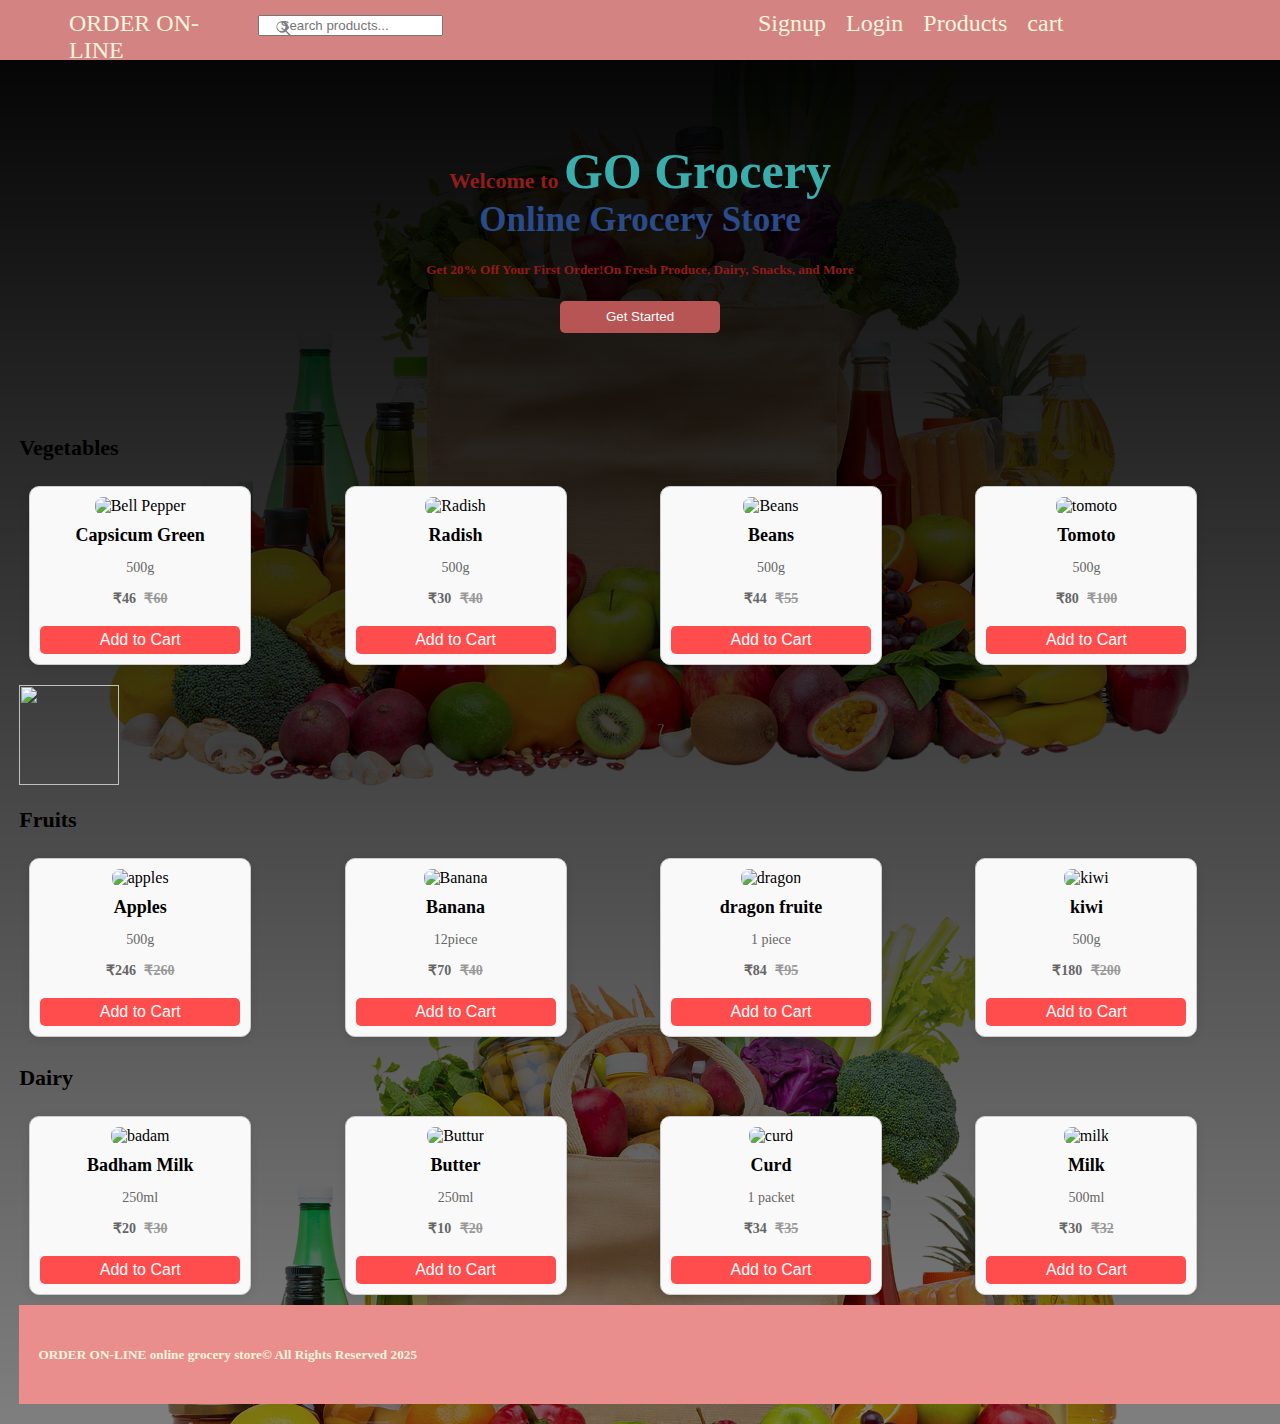
==== commit c5a38c44: "products added" ====
--- a/index.html
+++ b/index.html
@@ -6,6 +6,7 @@
     <meta name="viewport" content="width=device-width, initial-scale=1.0">
     <link rel="stylesheet" href="styles/index.css">
     <link rel="stylesheet" href="/styles/products.css">
+
     <title>ORDER HERE.....</title>
 </head>
 
@@ -20,25 +21,108 @@
                 More</span></h5>
         <button id="main-btn">Get Started</button>
     </div>
-    <div id ="product">
-        <div id="babyprdct">
-            <img src="/Order-On_Line-Project/assets/images/babyproducts/baby.jpg">
-            <img src="/Order-On_Line-Project/assets/images/babyproducts/jin baby.jpg" width="210px">
-            <img src ="assets/images/fruits/apples.jpg">
-            <img src ="assets/images/vegtables/Radish.jpg">
-            <img src="/Order-On_Line-Project/assets/images/dairy/paneer.jpg">
->        </div>
-        <img src ="assets/images/babyproducts/babycare-product.jpg" width="100%">
-    </div>
-    <div id ="veg">
-        <img src="/Order-On_Line-Project/assets/images/vegtables/bellpapper.jpg">
-        <img src="/Order-On_Line-Project/assets/images/dairy/ghee.jpg">
-        <img src="/Order-On_Line-Project/assets/images/fruits/papaya.jpg">
-        <img src="/Order-On_Line-Project/assets/images/babyproducts/jin baby.jpg">
-        <img src="/Order-On_Line-Project/assets/images/fruits/kiwi.jpg">
-        <img src="/Order-On_Line-Project/assets/images/fruits/pomogrante.jpg">
+    <div class="products-container">
+        <h2>Vegetables</h2>
+        <div class="product-grid">
+            <div class="product">
+                <img src="/Order-On_Line-Project/assets/images/vegtables/bellpapper.jpg" alt="Bell Pepper">
+                <h3>Capsicum Green</h3>
+                <p>500g</p>
+                <p class="price">₹46 <span class="original-price">₹60</span></p>
+                <button class="add-to-cart">Add to Cart</button>
+            </div>
+            <div class="product">
+                <img src="/Order-On_Line-Project/assets/images/vegtables/Radish.jpg" alt="Radish">
+                <h3>Radish</h3>
+                <p>500g</p>
+                <p class="price">₹30 <span class="original-price">₹40</span></p>
+                <button class="add-to-cart">Add to Cart</button>
+            </div>
+            <div class="product">
+                <img src="/Order-On_Line-Project/assets/images/vegtables/Beans.jpg" alt="Beans">
+                <h3>Beans</h3>
+                <p>500g</p>
+                <p class="price">₹44 <span class="original-price">₹55</span></p>
+                <button class="add-to-cart">Add to Cart</button>
+            </div>
+            <div class="product">
+                <img src="/Order-On_Line-Project/assets/images/vegtables/tomoto.jpg" alt="tomoto">
+                <h3>Tomoto</h3>
+                <p>500g</p>
+                <p class="price">₹80 <span class="original-price">₹100</span></p>
+                <button class="add-to-cart">Add to Cart</button>
+            </div>
+         </div>
+         <div id ="middleimg">
+            <img src ="/Order-On_Line-Project/assets/images/babyproducts/babycare-product.jpg"  width="100%">
 
-    </div>
+         </div>
+    
+    <h2>Fruits</h2>
+    <div class="product-grid">
+        <div class="product">
+            <img src="/Order-On_Line-Project/assets/images/fruits/apples.jpg" alt="apples">
+            <h3>Apples</h3>
+            <p>500g</p>
+            <p class="price">₹246 <span class="original-price">₹260</span></p>
+            <button class="add-to-cart">Add to Cart</button>
+        </div>
+        <div class="product">
+            <img src="/Order-On_Line-Project/assets/images/fruits/banana.jpg" alt="Banana">
+            <h3>Banana</h3>
+            <p>12piece</p>
+            <p class="price">₹70 <span class="original-price">₹40</span></p>
+            <button class="add-to-cart">Add to Cart</button>
+        </div>
+        <div class="product">
+            <img src="/Order-On_Line-Project/assets/images/fruits/dragon.jpg" alt="dragon">
+            <h3>dragon fruite</h3>
+            <p>1 piece</p>
+            <p class="price">₹84 <span class="original-price">₹95</span></p>
+            <button class="add-to-cart">Add to Cart</button>
+        </div>
+        <div class="product">
+            <img src="/Order-On_Line-Project/assets/images/fruits/kiwi.jpg" alt="kiwi">
+            <h3>kiwi</h3>
+            <p>500g</p>
+            <p class="price">₹180 <span class="original-price">₹200</span></p>
+            <button class="add-to-cart">Add to Cart</button>
+        </div>
+     </div>
+     <h2>Dairy</h2>
+    <div class="product-grid">
+        <div class="product">
+            <img src="/Order-On_Line-Project/assets/images/dairy/badham.jpg" alt="badam">
+            <h3>Badham Milk</h3>
+            <p>250ml</p>
+            <p class="price">₹20 <span class="original-price">₹30</span></p>
+            <button class="add-to-cart">Add to Cart</button>
+        </div>
+        <div class="product">
+            <img src="/Order-On_Line-Project/assets/images/dairy/butter.jpg" alt="Buttur">
+            <h3>Butter</h3>
+            <p>250ml</p>
+            <p class="price">₹10 <span class="original-price">₹20</span></p>
+            <button class="add-to-cart">Add to Cart</button>
+        </div>
+        <div class="product">
+            <img src="/Order-On_Line-Project/assets/images/dairy/curd.jpg" alt="curd">
+            <h3>Curd</h3>
+            <p>1 packet</p>
+            <p class="price">₹34 <span class="original-price">₹35</span></p>
+            <button class="add-to-cart">Add to Cart</button>
+        </div>
+        <div class="product">
+            <img src="/Order-On_Line-Project/assets/images/dairy/milk.jpg" alt="milk">
+            <h3>Milk</h3>
+            <p>500ml</p>
+            <p class="price">₹30 <span class="original-price">₹32</span></p>
+            <button class="add-to-cart">Add to Cart</button>
+        </div>
+     </div>
+    
+    
+    
        
     <div id="footer"></div>
 </body>
--- a/styles/index.css
+++ b/styles/index.css
@@ -5,9 +5,11 @@
     margin: 0;
     min-height: 100vh;
     background-size: 80%;
-   
+    background-image: "";
     background-size: cover;
     backdrop-filter: blur;
+    background: linear-gradient(rgba(0, 0, 0, 1.5), rgba(0, 0, 0, 0.5)), 
+    url('../assets/images/background1.jpg')
 }
 #nav {
     width:100%;
@@ -20,17 +22,20 @@
 #nav-container{
  display:flex;
  justify-content: space-between;
+ 
 }
 #nav-links{
  display: flex;
  justify-content: space-between;
- width:40%;
+ width:20%;
  margin-right: 20%;
  padding: 10px;
+ gap:20px;
 }
 #logo{
     margin-left: 5%;
-    padding:10px;
+    padding:5px;
+    margin-top: 5px;
 }
 a{
     color: beige;
@@ -41,16 +46,32 @@
     color:brown;
     transition:color 1s;
 }
+#search-container{
+    margin-right: 450px;
+    margin-top: 10px;
+    width:40px;
+    height: 100px;
+    height: 30%;
+    border-radius: 5px;
+}
+.search-icon {
+   right: 5px;
+    top: 50%;
+    transform: translateY(42%);
+    margin-left:-170px;
+    hegith:50px
+
+}
 #main{
     width: 75%;
     margin:4rem auto ;
-    color:rgb(144, 54, 54);
+    color:rgb(144, 28, 28);
     text-align: center;
 }
 #main-btn{
     width:10rem;
     height:2rem;
-    background-color: rgb(170, 47, 47);
+    background-color: rgb(183, 84, 84);
     color: white;
     border:none;
     border-radius: 5px;
@@ -61,11 +82,11 @@
 }
 #shop{
     font-size: 50px;
-    color: rgb(7, 112, 112);
+    color: rgb(58, 173, 173);
     font-weight: bolder;
 }
 #header-span{
-    color:rgb(51, 99, 188);
+    color:rgb(41, 75, 137);
     font-size:35px;
 }
 #blink {
@@ -100,202 +121,80 @@
     margin-top: -50px;
     margin-left: 50px;
 }
-#vegetables{
-    display:grid;
-    grid-template-columns: repeat(4,1fr);
-    gap:30px;
-    padding: 20px;
-    width:70%;
-    min-height: calc(100vh-150px);
-    margin-top: -30px;
-    gap:100px;
-}
-#veggies{
-    width:100%;
-    height: 300px;
-    display: flex;
-    flex-direction: column;
-    align-items: center;
-    justify-content: center;
+.products-container {
+    width: 97%;
+    margin: 20px auto;
+}
+
+h2 {
+    font-size: 22px;
+    margin-bottom: 15px;
+}
+
+.product-grid {
+    display: grid;
+    grid-template-columns: repeat(4, 1fr);
+    gap: 20px;
+}
+
+.product {
+    background: #fff;
+    padding: 15px;
+    border-radius: 10px;
+    box-shadow: 0 2px 10px rgba(0, 0, 0, 0.1);
     text-align: center;
-    gap:5px;
-    padding:10px;
-    box-shadow: rgba(0, 0, 0, 0.35) 0px 5px 15px;
-   
-}
-#veggies img{
-    width:180px;
+}
+
+.product img {
+    width: 100%;
     height: 180px;
     object-fit: cover;
-    box-shadow: rgba(0, 0, 0, 0.35) 0px 5px 15px;
-    
-} 
-#veggies h4{
-    text-align: center;
-    font-weight:bolder;
-    font-family: 'Times New Roman', Times, serif;
-    margin-bottom: -35px;
-    
-}
-#veggies h6 {
-    text-align: center;
-    color: darkslategray;
-    font-weight: bolder;
-    font-size:medium;
-    margin-bottom: -35px;
-    
-}
-#price{
-    display: flex;
-    justify-content:space-between;
-    justify-content: space-evenly;
-    gap:70px;
-   
-}
-button{
-    background-color: brown;
-    width:50px;
-    height: 30px;
-    margin-top: 35px;
-    margin-right: 5px;
-    box-shadow: rgba(0, 0, 0, 0.35) 0px 5px 15px;
-}
-p{
-    margin-left: 10px;
-    margin-top: 35px;
-}
-#fruits-container{
-    display:grid;
-    grid-template-columns: repeat(4,1fr);
-    gap:30px;
-    padding: 20px;
-    width:100%;
-    min-height: calc(100vh-150px);
-    margin-top: -50px;
-    gap:100px;
-}
-
-#fruits{
-    width:100%;
-    height: 300px;
-    display: flex;
-    flex-direction: column;
-    align-items: center;
-    justify-content: center;
-    text-align: center;
-    gap:5px;
-    padding:10px;
-    box-shadow: rgba(0, 0, 0, 0.35) 0px 5px 15px;
-}
-#fruits img{
-    width:180px;
-    height:170px;
-    object-fit: cover;
-    box-shadow: rgba(0, 0, 0, 0.35) 0px 5px 15px;
-    
-} 
-#fruits h4{
-    text-align: center;
-    font-weight:bolder;
-    font-family: 'Times New Roman', Times, serif;
-    margin-bottom: -35px;
-    
-}
-#fruits h6 {
-    text-align: center;
-    color: darkslategray;
-    font-weight: bolder;
-    font-size:medium;
-    margin-bottom: -35px;
-    
-}
-#price{
-    display: flex;
-    justify-content:space-between;
-    justify-content: space-evenly;
-    gap:70px;
-   
-}
-button{
-    background-color: brown;
-    width:50px;
-    height: 30px;
-    margin-top: 35px;
-    margin-right: 5px;
-    box-shadow: rgba(0, 0, 0, 0.35) 0px 5px 15px;
-}
-p{
-    margin-left: 10px;
-    margin-top: 35px;
-}
-#dairy-container{
-    display:grid;
-    grid-template-columns: repeat(4,1fr);
-    gap:30px;
-    padding: 20px;
-    width:100%;
-    min-height: calc(100vh-150px);
-    margin-top: -50px;
-    gap:100px;
-}
-
-#dairy{
-    width:100%;
-    height: 300px;
-    display: flex;
-    flex-direction: column;
-    align-items: center;
-    justify-content: center;
-    text-align: center;
-    gap:5px;
-    padding:10px;
-    box-shadow: rgba(0, 0, 0, 0.35) 0px 5px 15px;
-}
-#dairy img{
-    width:180px;
-    height:170px;
-    object-fit: cover;
-    box-shadow: rgba(0, 0, 0, 0.35) 0px 5px 15px;
-    
-} 
-#dairy h4{
-    text-align: center;
-    font-weight:bolder;
-    font-family: 'Times New Roman', Times, serif;
-    margin-bottom: -35px;
-    
-}
-#dairy h6 {
-    text-align: center;
-    color: darkslategray;
-    font-weight: bolder;
-    font-size:medium;
-    margin-bottom: -35px;
-    
-}
-#price{
-    display: flex;
-    justify-content:space-between;
-    justify-content: space-evenly;
-    gap:70px;
-   
-}
-button{
-    background-color: brown;
-    width:50px;
-    height: 30px;
-    margin-top: 35px;
-    margin-right: 5px;
-    box-shadow: rgba(0, 0, 0, 0.35) 0px 5px 15px;
-}
-p{
-    margin-left: 10px;
-    margin-top: 35px;
-}
-#b-products{
-    width:100%;
-    height: 30%;
-}
+    border-radius: 8px;
+}
+#middleimg{
+    gap:10px;
+    margin-top: 10px;
+}
+
+.product h3 {
+    font-size: 18px;
+    margin: 10px 0;
+}
+
+.product p {
+    font-size: 14px;
+    color: #666;
+}
+
+.price {
+    font-size: 16px;
+    font-weight: bold;
+    color: #000;
+}
+
+.original-price {
+    text-decoration: line-through;
+    color: #999;
+    font-size: 14px;
+    margin-left: 5px;
+}
+
+.add-to-cart {
+    background-color: #ff4d4d;
+    color: white;
+    border: none;
+    padding: 10px;
+    width: 100%;
+    border-radius: 5px;
+    font-size: 16px;
+    cursor: pointer;
+    margin-top: 10px;
+}
+
+.add-to-cart:hover {
+    background-color: #e63939;
+}
+
 #footer{
   
     bottom: 0%;
--- a/styles/products.css
+++ b/styles/products.css
@@ -1,63 +1,21 @@
-#fruits-container{
-  display:grid;
-  grid-template-columns: repeat(4, 1fr);
-  gap:30px;
-  padding: 20px;
-  width:100%;
-  min-height: calc(100vh-150px);
-  
+.product {
+  border: 1px solid #ccc;
+  padding: 10px;
+  margin: 10px;
+  width: 200px;
+  display: inline-block;
+  text-align: center;
+  background-color: #f9f9f9;
 }
 
-#fruits{
-  width:100%;
-  height: 300px;
-  display: flex;
-  flex-direction: column;
-  align-items: center;
-  justify-content: center;
-  text-align: center;
-  gap:5px;
-  padding:10px;
-  box-shadow: rgba(0, 0, 0, 0.35) 0px 5px 15px;
+img {
+  width: 100px;
+  height: 100px;
+  object-fit: cover;
 }
-#fruits img{
-  width:180px;
-  height:170px;
-  object-fit: cover;
-  box-shadow: rgba(0, 0, 0, 0.35) 0px 5px 15px;
-  
-} 
-#fruits h4{
-  text-align: center;
-  font-weight:bolder;
-  font-family: 'Times New Roman', Times, serif;
-  margin-bottom: -35px;
-  
+
+.add-to-cart, .remove-from-cart {
+  margin-top: 5px;
+  padding: 5px 10px;
+  cursor: pointer;
 }
-#fruits h6 {
-  text-align: center;
-  color: darkslategray;
-  font-weight: bolder;
-  font-size:medium;
-  margin-bottom: -35px;
-  
-}
-#price{
-  display: flex;
-  justify-content:space-between;
-  justify-content: space-evenly;
-  gap:70px;
- 
-}
-button{
-  background-color: brown;
-  width:50px;
-  height: 30px;
-  margin-top: 35px;
-  margin-right: 5px;
-  box-shadow: rgba(0, 0, 0, 0.35) 0px 5px 15px;
-}
-p{
-  margin-left: 10px;
-  margin-top: 35px;
-}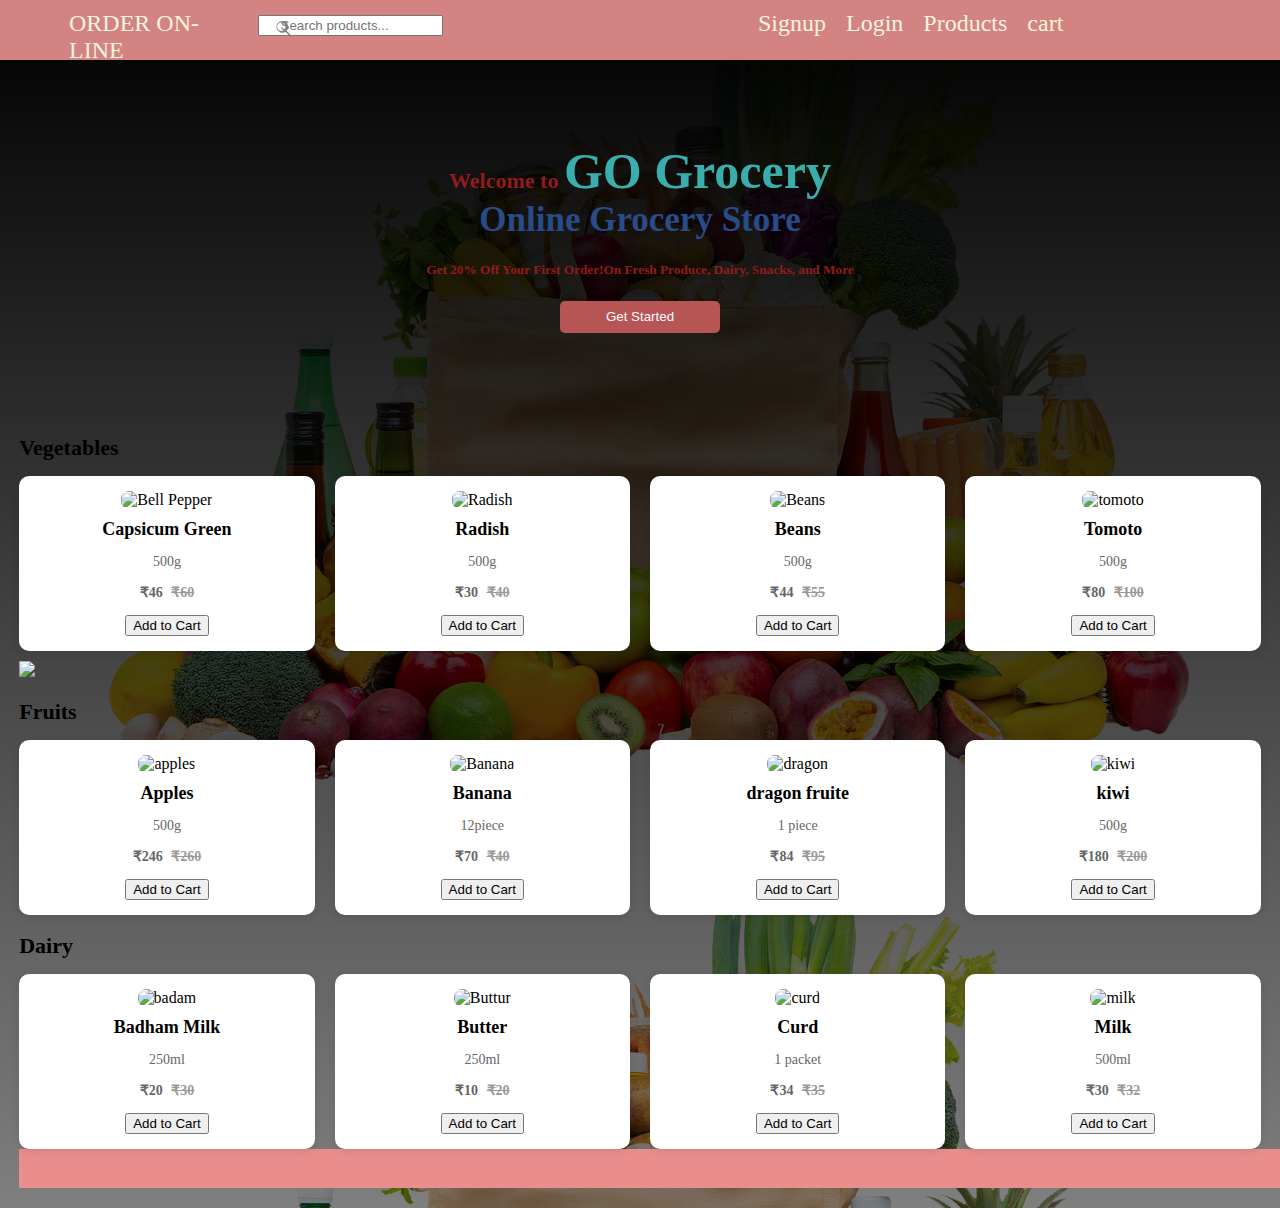
==== commit 1f895776: "need to to cart page" ====
--- a/index.html
+++ b/index.html
@@ -4,8 +4,8 @@
 <head>
     <meta charset="UTF-8">
     <meta name="viewport" content="width=device-width, initial-scale=1.0">
-    <link rel="stylesheet" href="styles/index.css">
-    <link rel="stylesheet" href="/styles/products.css">
+    <link rel="stylesheet" href="./styles/index.css">
+    <link rel="stylesheet" href="./styles/products.css">
 
     <title>ORDER HERE.....</title>
 </head>
@@ -29,28 +29,28 @@
                 <h3>Capsicum Green</h3>
                 <p>500g</p>
                 <p class="price">₹46 <span class="original-price">₹60</span></p>
-                <button class="add-to-cart">Add to Cart</button>
+                <button class="add-to-cart-btn">Add to Cart</button>
             </div>
             <div class="product">
                 <img src="/Order-On_Line-Project/assets/images/vegtables/Radish.jpg" alt="Radish">
                 <h3>Radish</h3>
                 <p>500g</p>
                 <p class="price">₹30 <span class="original-price">₹40</span></p>
-                <button class="add-to-cart">Add to Cart</button>
+                <button class="add-to-cart-btn">Add to Cart</button>
             </div>
             <div class="product">
                 <img src="/Order-On_Line-Project/assets/images/vegtables/Beans.jpg" alt="Beans">
                 <h3>Beans</h3>
                 <p>500g</p>
                 <p class="price">₹44 <span class="original-price">₹55</span></p>
-                <button class="add-to-cart">Add to Cart</button>
+                <button class="add-to-cart-btn">Add to Cart</button>
             </div>
             <div class="product">
                 <img src="/Order-On_Line-Project/assets/images/vegtables/tomoto.jpg" alt="tomoto">
                 <h3>Tomoto</h3>
                 <p>500g</p>
                 <p class="price">₹80 <span class="original-price">₹100</span></p>
-                <button class="add-to-cart">Add to Cart</button>
+                <button class="add-to-cart-btn">Add to Cart</button>
             </div>
          </div>
          <div id ="middleimg">
@@ -65,28 +65,28 @@
             <h3>Apples</h3>
             <p>500g</p>
             <p class="price">₹246 <span class="original-price">₹260</span></p>
-            <button class="add-to-cart">Add to Cart</button>
+            <button class="add-to-cart-btn">Add to Cart</button>
         </div>
         <div class="product">
             <img src="/Order-On_Line-Project/assets/images/fruits/banana.jpg" alt="Banana">
             <h3>Banana</h3>
             <p>12piece</p>
             <p class="price">₹70 <span class="original-price">₹40</span></p>
-            <button class="add-to-cart">Add to Cart</button>
+            <button class="add-to-cart-btn">Add to Cart</button>
         </div>
         <div class="product">
             <img src="/Order-On_Line-Project/assets/images/fruits/dragon.jpg" alt="dragon">
             <h3>dragon fruite</h3>
             <p>1 piece</p>
             <p class="price">₹84 <span class="original-price">₹95</span></p>
-            <button class="add-to-cart">Add to Cart</button>
+            <button class="add-to-cart-btn">Add to Cart</button>
         </div>
         <div class="product">
             <img src="/Order-On_Line-Project/assets/images/fruits/kiwi.jpg" alt="kiwi">
             <h3>kiwi</h3>
             <p>500g</p>
             <p class="price">₹180 <span class="original-price">₹200</span></p>
-            <button class="add-to-cart">Add to Cart</button>
+            <button class="add-to-cart-btn">Add to Cart</button>
         </div>
      </div>
      <h2>Dairy</h2>
@@ -96,28 +96,28 @@
             <h3>Badham Milk</h3>
             <p>250ml</p>
             <p class="price">₹20 <span class="original-price">₹30</span></p>
-            <button class="add-to-cart">Add to Cart</button>
+            <button class="add-to-cart-btn">Add to Cart</button>
         </div>
         <div class="product">
             <img src="/Order-On_Line-Project/assets/images/dairy/butter.jpg" alt="Buttur">
             <h3>Butter</h3>
             <p>250ml</p>
             <p class="price">₹10 <span class="original-price">₹20</span></p>
-            <button class="add-to-cart">Add to Cart</button>
+            <button class="add-to-cart-btn">Add to Cart</button>
         </div>
         <div class="product">
             <img src="/Order-On_Line-Project/assets/images/dairy/curd.jpg" alt="curd">
             <h3>Curd</h3>
             <p>1 packet</p>
             <p class="price">₹34 <span class="original-price">₹35</span></p>
-            <button class="add-to-cart">Add to Cart</button>
+            <button class="add-to-cart-btn">Add to Cart</button>
         </div>
         <div class="product">
             <img src="/Order-On_Line-Project/assets/images/dairy/milk.jpg" alt="milk">
             <h3>Milk</h3>
             <p>500ml</p>
             <p class="price">₹30 <span class="original-price">₹32</span></p>
-            <button class="add-to-cart">Add to Cart</button>
+            <button class="add-to-cart-btn">Add to Cart</button>
         </div>
      </div>
     
--- a/styles/products.css
+++ b/styles/products.css
@@ -1,21 +1,42 @@
-.product {
-  border: 1px solid #ccc;
-  padding: 10px;
-  margin: 10px;
-  width: 200px;
-  display: inline-block;
-  text-align: center;
-  background-color: #f9f9f9;
+#products-container {
+  display: flex;
+  flex-wrap: wrap;
+  justify-content: center;
+  gap: 20px;
 }
 
-img {
-  width: 100px;
-  height: 100px;
-  object-fit: cover;
+.product-card {
+  width: 220px;
+  padding: 15px;
+  border-radius: 10px;
+  background: white;
+  box-shadow: 0 0 10px rgba(0, 0, 0, 0.1);
+  text-align: center;
 }
 
-.add-to-cart, .remove-from-cart {
+.product-image {
+  width: 100%;
+  height: 120px;
+  object-fit: cover;
+  border-radius: 5px;
+}
+
+.add-to-cart {
+  background: red;
+  color: white;
+  padding: 8px;
+  border: none;
+  cursor: pointer;
+  width: 100%;
   margin-top: 5px;
-  padding: 5px 10px;
+}
+
+.remove {
+  background: gray;
+  color: white;
+  padding: 5px;
+  border: none;
   cursor: pointer;
-}
+  width: 100%;
+  margin-top: 5px;
+}